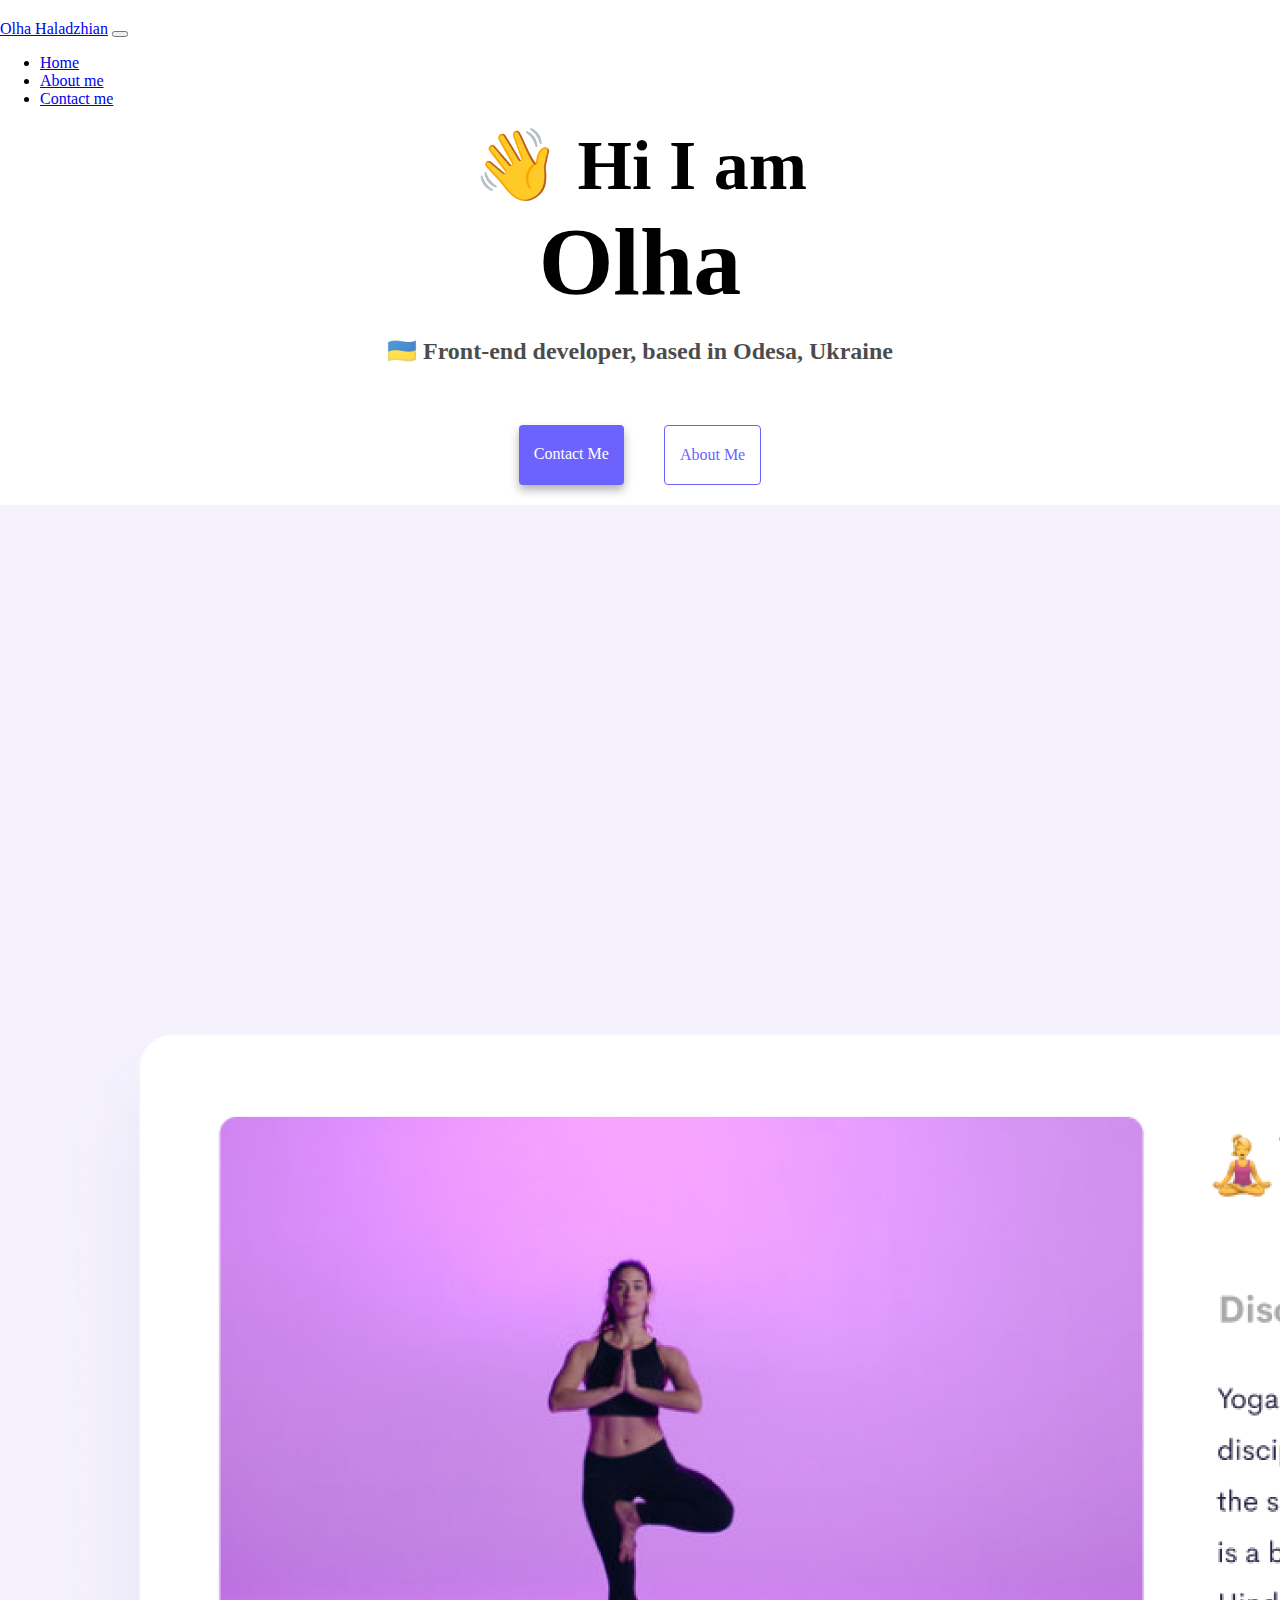
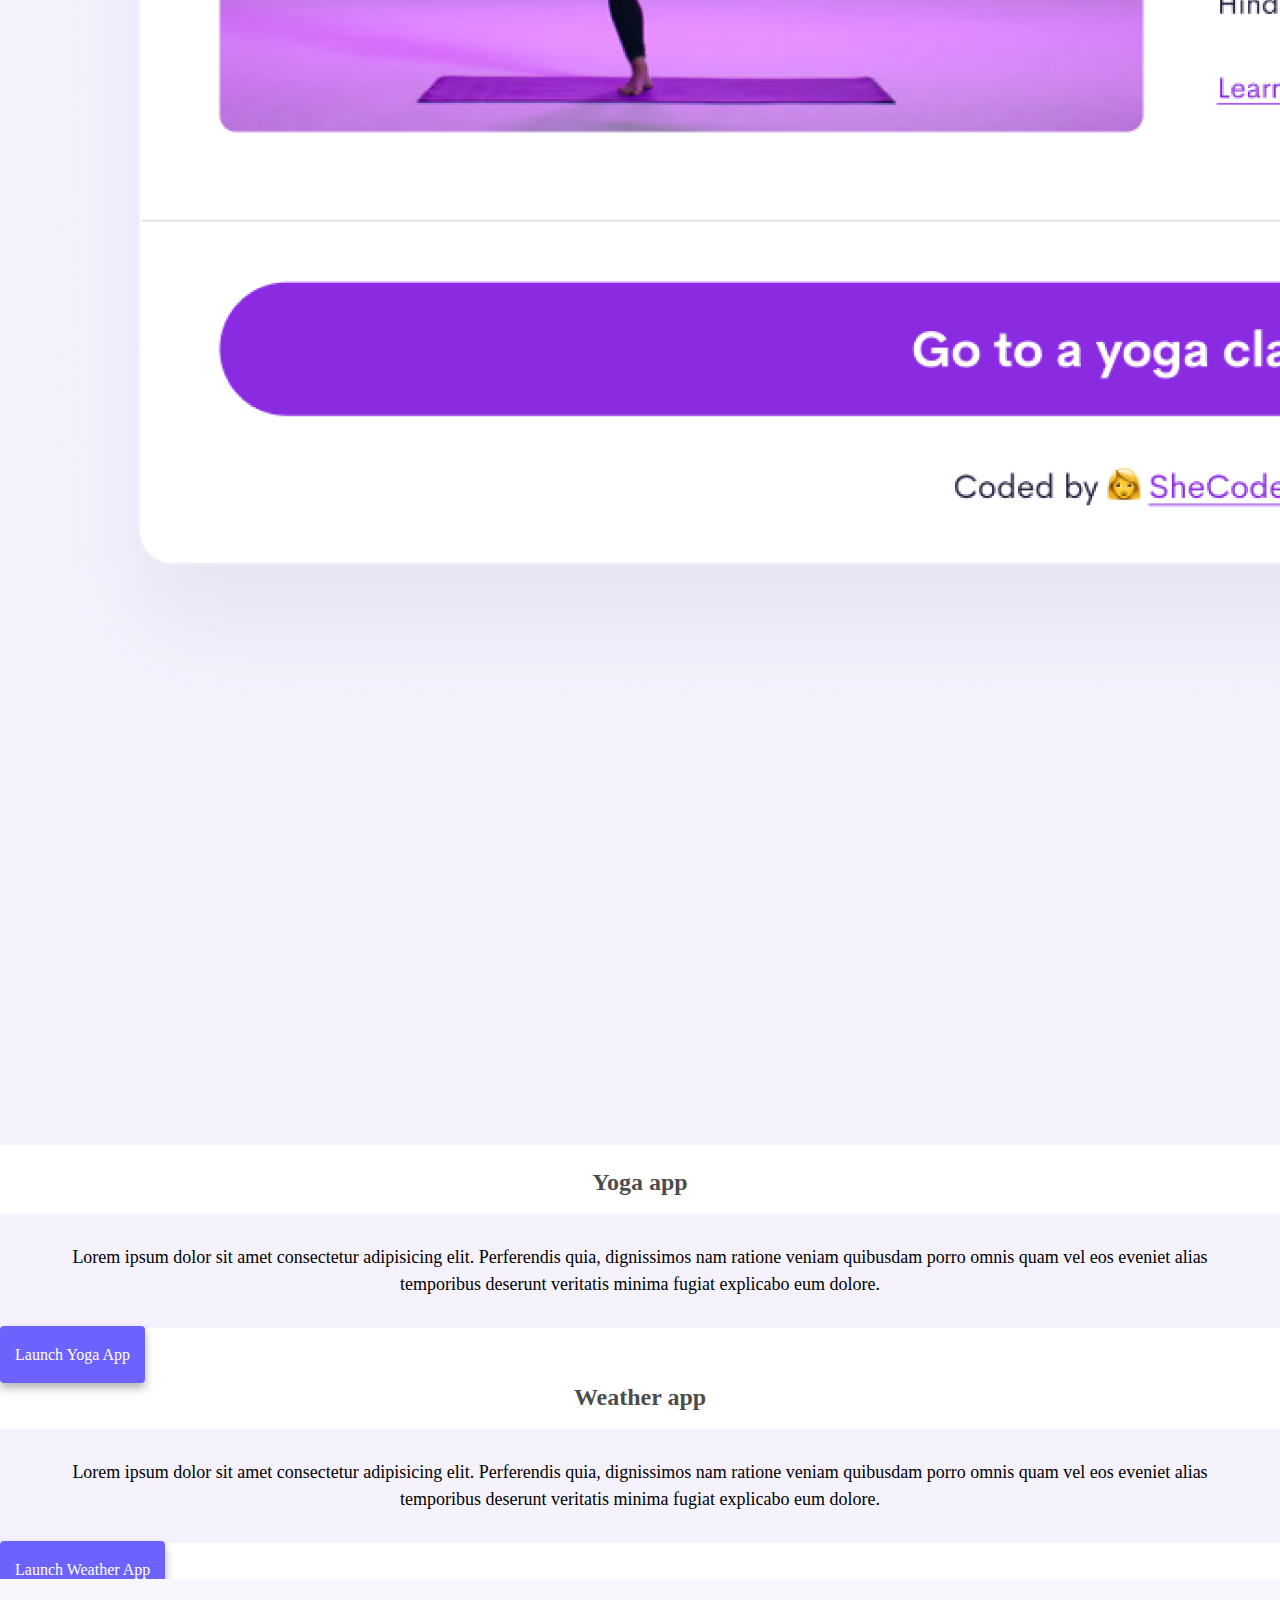
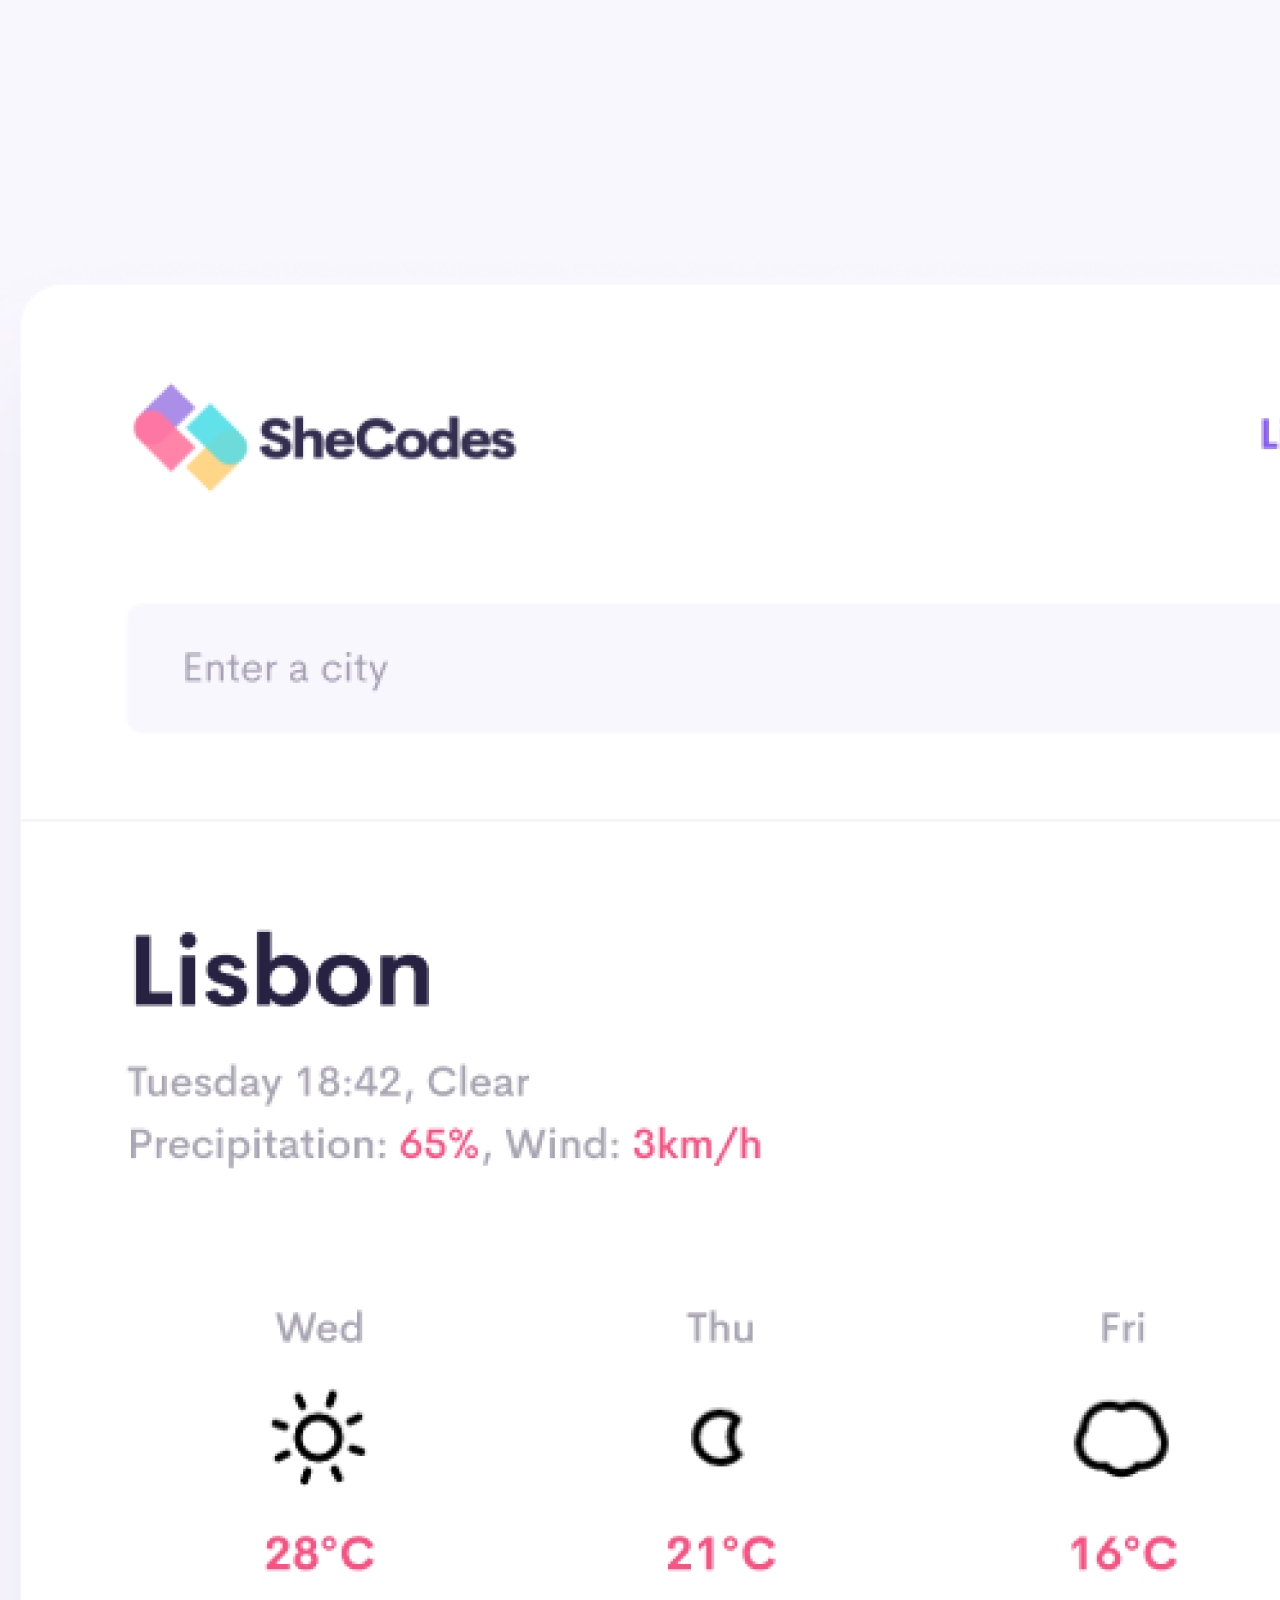
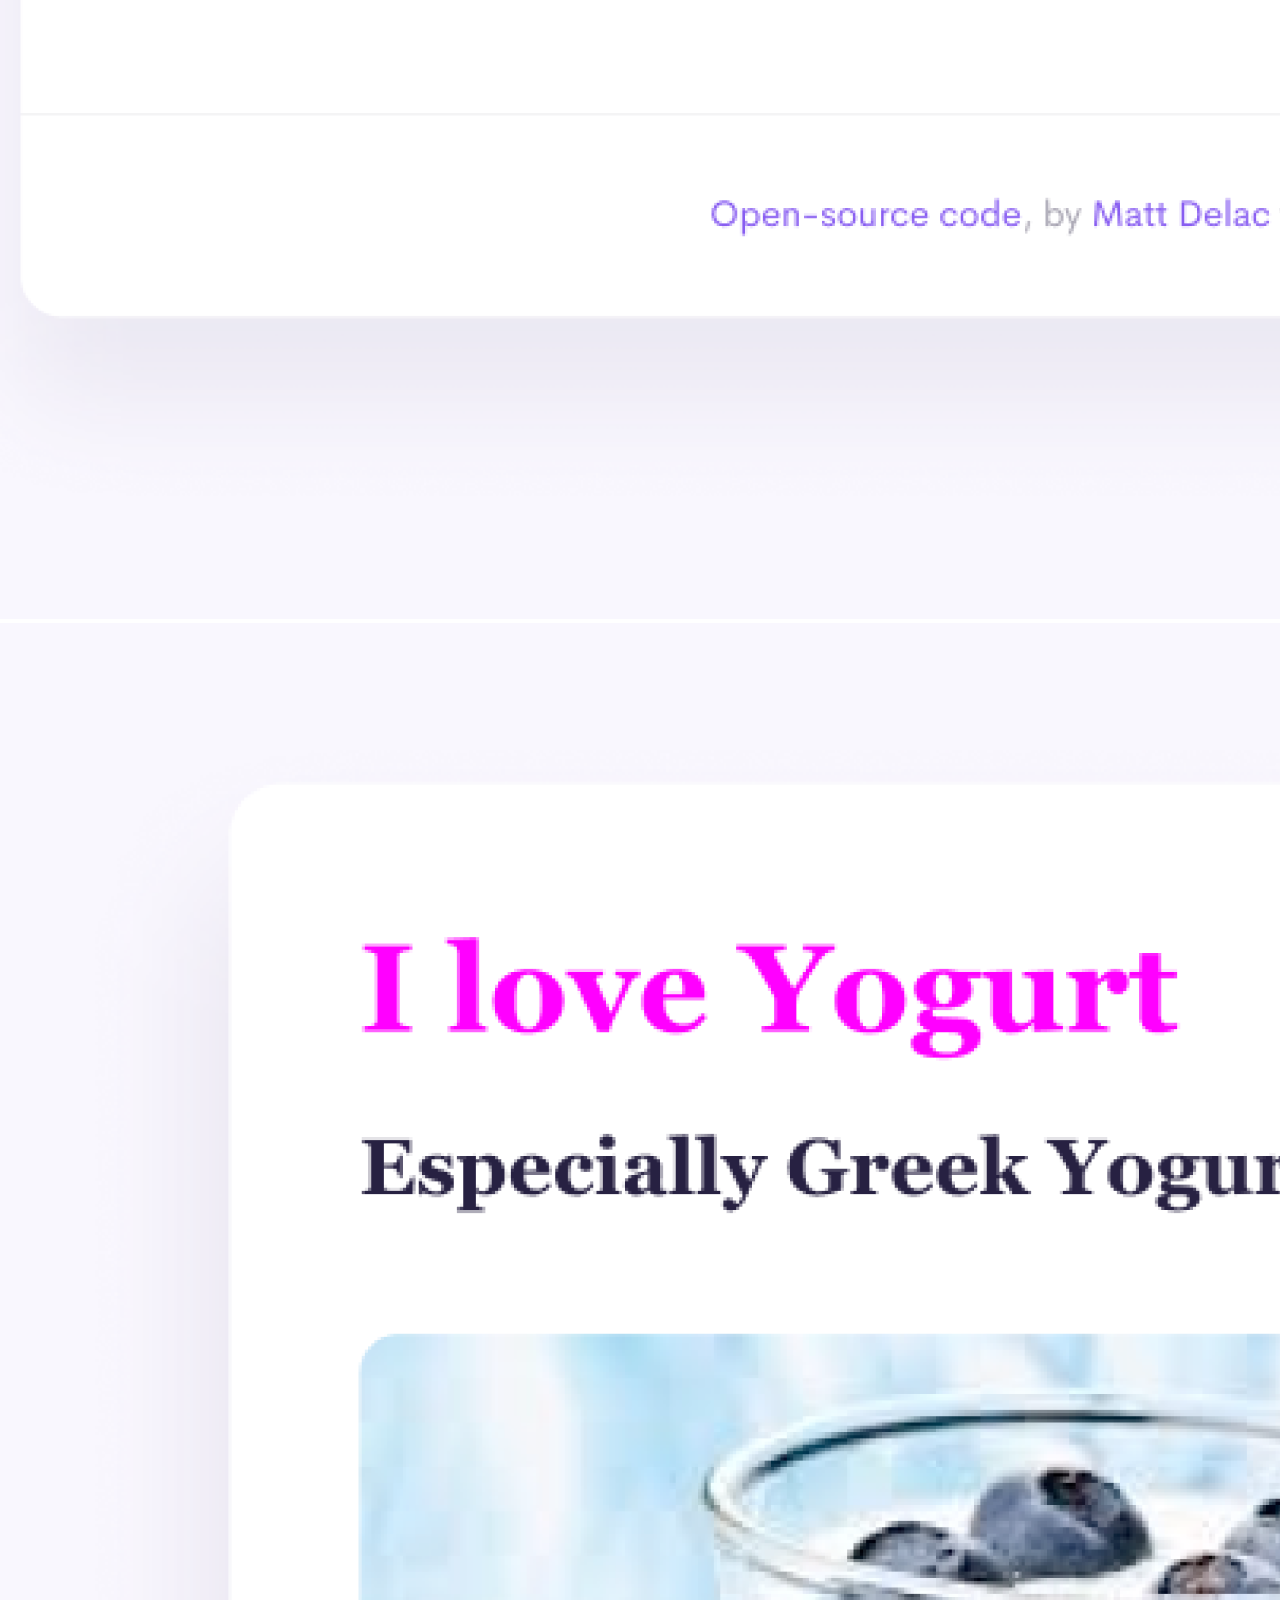
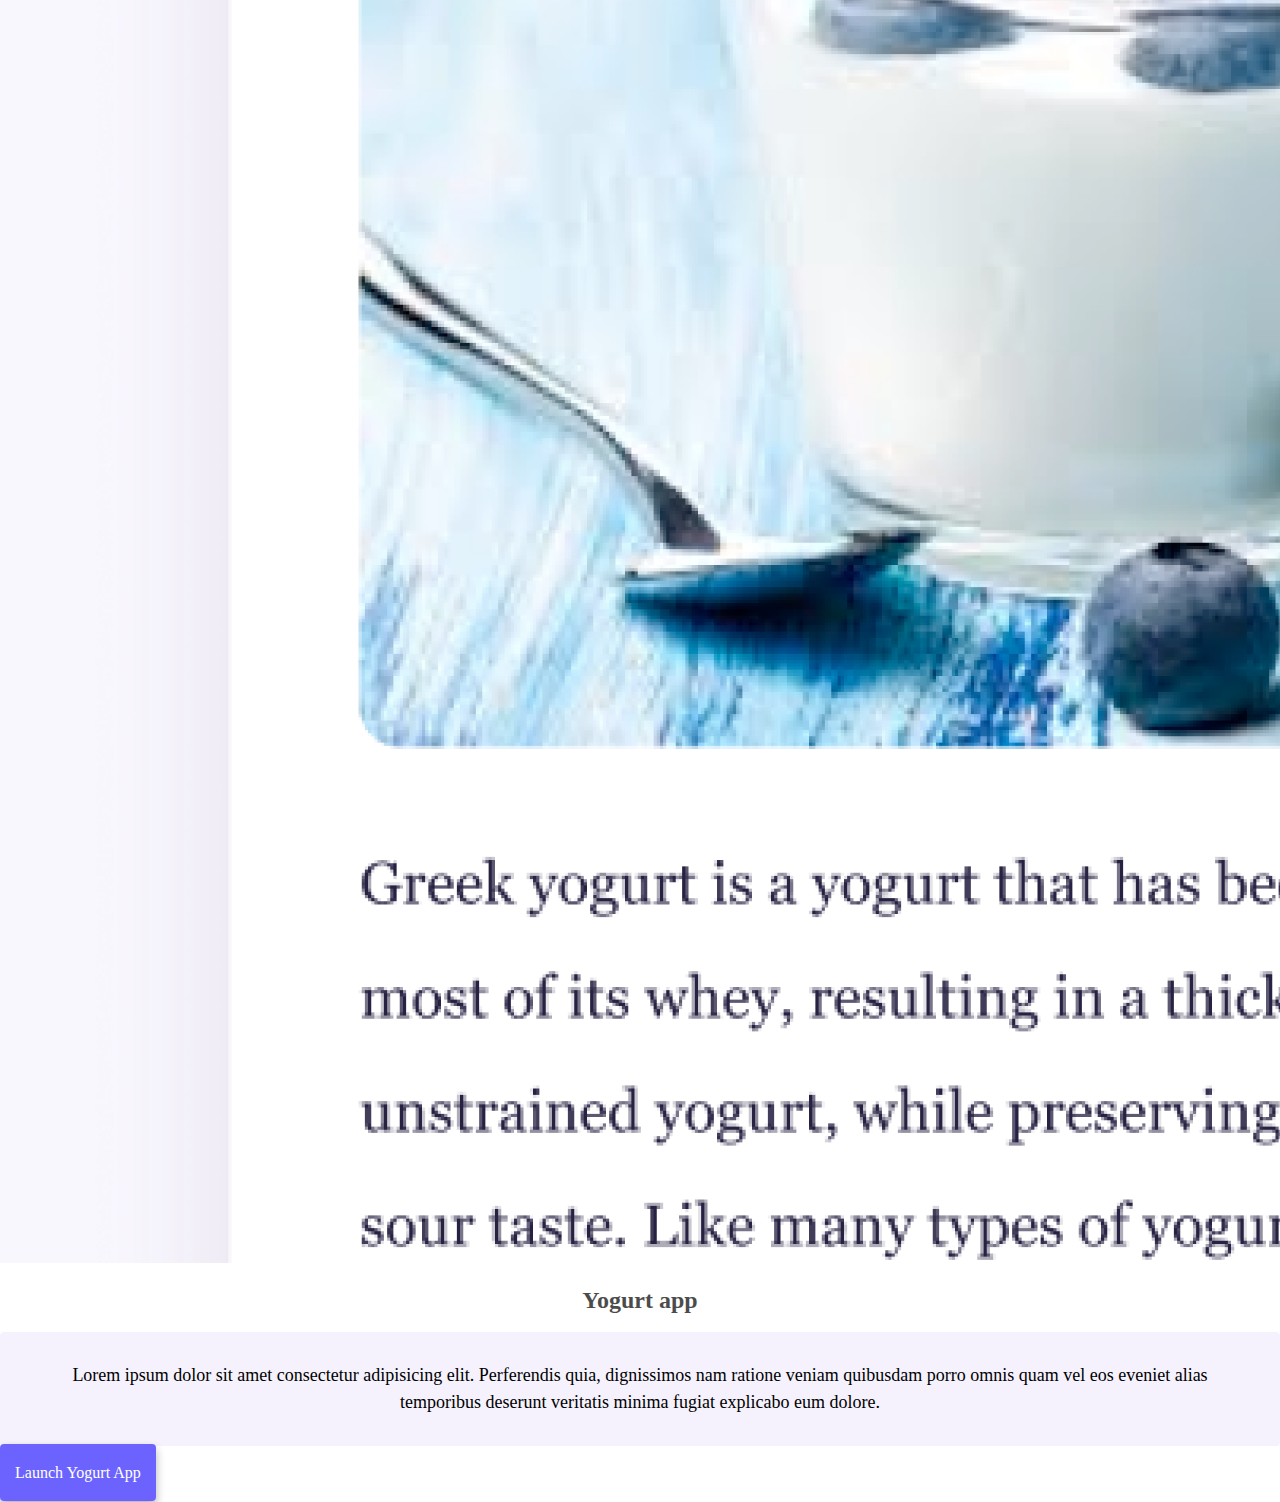
==== index.html @ 0d1d912e "Initial commit" ====
<!DOCTYPE html>
<html lang="en">
  <head>
    <meta charset="UTF-8" />
    <meta http-equiv="X-UA-Compatible" content="IE=edge" />
    <meta name="viewport" content="width=device-width, initial-scale=1.0" />
    <title>Page</title>
    <link
      href="https://cdn.jsdelivr.net/npm/bootstrap@5.2.0/dist/css/bootstrap.min.css"
      rel="stylesheet"
      integrity="sha384-gH2yIJqKdNHPEq0n4Mqa/HGKIhSkIHeL5AyhkYV8i59U5AR6csBvApHHNl/vI1Bx"
      crossorigin="anonymous"
    />
    <script
      src="https://cdn.jsdelivr.net/npm/bootstrap@5.2.0/dist/js/bootstrap.bundle.min.js"
      integrity="sha384-A3rJD856KowSb7dwlZdYEkO39Gagi7vIsF0jrRAoQmDKKtQBHUuLZ9AsSv4jD4Xa"
      crossorigin="anonymous"
    ></script>

    <link rel="stylesheet" href="style.css" />
  </head>
  <body>
      <nav class="navbar navbar-expand-lg bg-light">
          <div class="container-fluid">
            <a class="navbar-brand" href="#">Olha Haladzhian</a>
            <button class="navbar-toggler" type="button" data-bs-toggle="collapse" data-bs-target="#navbarNav" aria-controls="navbarNav" aria-expanded="false" aria-label="Toggle navigation">
              <span class="navbar-toggler-icon"></span>
            </button>
            <div class="collapse navbar-collapse" id="navbarNav">
              <ul class="navbar-nav">
                <li class="nav-item">
                  <a class="nav-link active" aria-current="page" href="index.html">Home</a>
                </li>
                <li class="nav-item">
                  <a class="nav-link" href="about.html">About me</a>
                </li>
                <li class="nav-item">
                  <a class="nav-link" href="about.html#contact">Contact me</a>
                </li>
               
              </ul>
            </div>
          </div>
        </nav>
    <h2>👋 Hi I am</h2>
    <h1>Olha</h1>
    <h3>
      🇺🇦 Front-end developer, based in Odesa, Ukraine
    </h3>
    <div class="navigation-links">
      <a href="about.html#contact" class="contact-link">Contact me</a>
      <a href="about.html" class="about-link">About me</a>
    </div>
    <div class="container">
      <div class="row mt-5">
        <div class="col-sm-6">
          <img src="images/yoga.png" class="img-fluid p-2 shadow rounded" alt="" />
        </div>
        <div class="col-sm-6">
          <h3 class="mb-3 ms-3 text-start fs-1 fw-bolder">
            Yoga app
          </h3>
          <p class="text-start bg-white">
            Lorem ipsum dolor sit amet consectetur adipisicing elit. Perferendis
            quia, dignissimos nam ratione veniam quibusdam porro omnis quam vel
            eos eveniet alias temporibus deserunt veritatis minima fugiat
            explicabo eum dolore.
          </p>
          <div class="mt-5">
            <a href="#" class="primary-link ms-3">Launch Yoga App</a>
          </div>
        </div>
      </div>
      <div class="row mt-5">
        <div class="col-sm-6">
          <h3 class="mb-3 ms-3 text-start fs-1 fw-bolder">Weather app</h3>
          <p class="text-start bg-white">
            Lorem ipsum dolor sit amet consectetur adipisicing elit. Perferendis
            quia, dignissimos nam ratione veniam quibusdam porro omnis quam vel
            eos eveniet alias temporibus deserunt veritatis minima fugiat
            explicabo eum dolore.
          </p>
          <div class="mt-5 mb-5">
            <a href="#" class="primary-link ms-3">Launch Weather App</a>
          </div>
        </div>
        <div class="col-sm-6">
          <img src="images/weather.png" class="img-fluid p-2 shadow rounded" alt="" />
        </div>
      </div>
    </div>
      <div class="row mt-5">
        <div class="col-sm-6">
          <img src="images/yogurt.png" class="img-fluid p-2 shadow rounded" alt="" />
        </div>
        <div class="col-sm-6">
          <h3 class="ms-3 text-start fs-1 fw-bolder">Yogurt app</h3>
          <p class="text-start bg-white">
            Lorem ipsum dolor sit amet consectetur adipisicing elit. Perferendis
            quia, dignissimos nam ratione veniam quibusdam porro omnis quam vel
            eos eveniet alias temporibus deserunt veritatis minima fugiat
            explicabo eum dolore.
          </p>
          <div class="mt-3">
            <a href="#" class="primary-link ms-3">Launch Yogurt App</a>
          </div>
        </div>
      </div>
    </div>
  </body>
</html>
---- style.css ----
:root {
  --primary-color: #6c63ff;
  --secondary-color: #f5f2fe;
  --box-shadow: 0 5px 10px rgba(0, 0, 0, 0.3);
}

body {
  margin: 20px auto;
  max-width: 100%;
}

h1,
h2,
h3 {
  text-align: center;
  margin: 0;
}

h1 {
  font-size: 96px;
}

h2 {
  font-size: 70px;
}

h3 {
  font-size: 24px;
  opacity: 0.7;
  margin-top: 20px;
}

p {
  background: var(--secondary-color);
  padding: 30px;
  border-radius: 4px;
  font-size: 18px;
  line-height: 1.5;
  text-align: center;
  
}

.navigation-links {
  display: flex;
  margin-top: 40px;
  justify-content: center;
}

.navigation-links a {
  margin: 20px;
  border-radius: 4px;
  padding: 20px 15px;
  text-decoration: none;
  text-transform: capitalize;
}

.contact-link {
  background: var(--primary-color);
  box-shadow: var(--box-shadow);
  color: white;
}

.about-link {
  color: var(--primary-color);
  border: 1px solid var(--primary-color);
}

.homepage-link {
  color: var(--primary-color);
  text-align: center;
  display: block;
}

.about-paragraphs {
  display: flex;
  margin: 30px 0;
}

.about-paragraphs p {
  margin: 10px;
}

.email-link {
  display: flex;
  justify-content: center;
  color: var(--primary-color);
  font-size: 28px;
  text-decoration: none;
}

.email-link:hover {
  text-decoration: underline;
}
.primary-link {
  border-radius: 4px;
  padding: 20px 15px;
  text-decoration: none;
  text-transform: capitalize;
  background: var(--primary-color);
  box-shadow: var(--box-shadow);
  color: white;
}
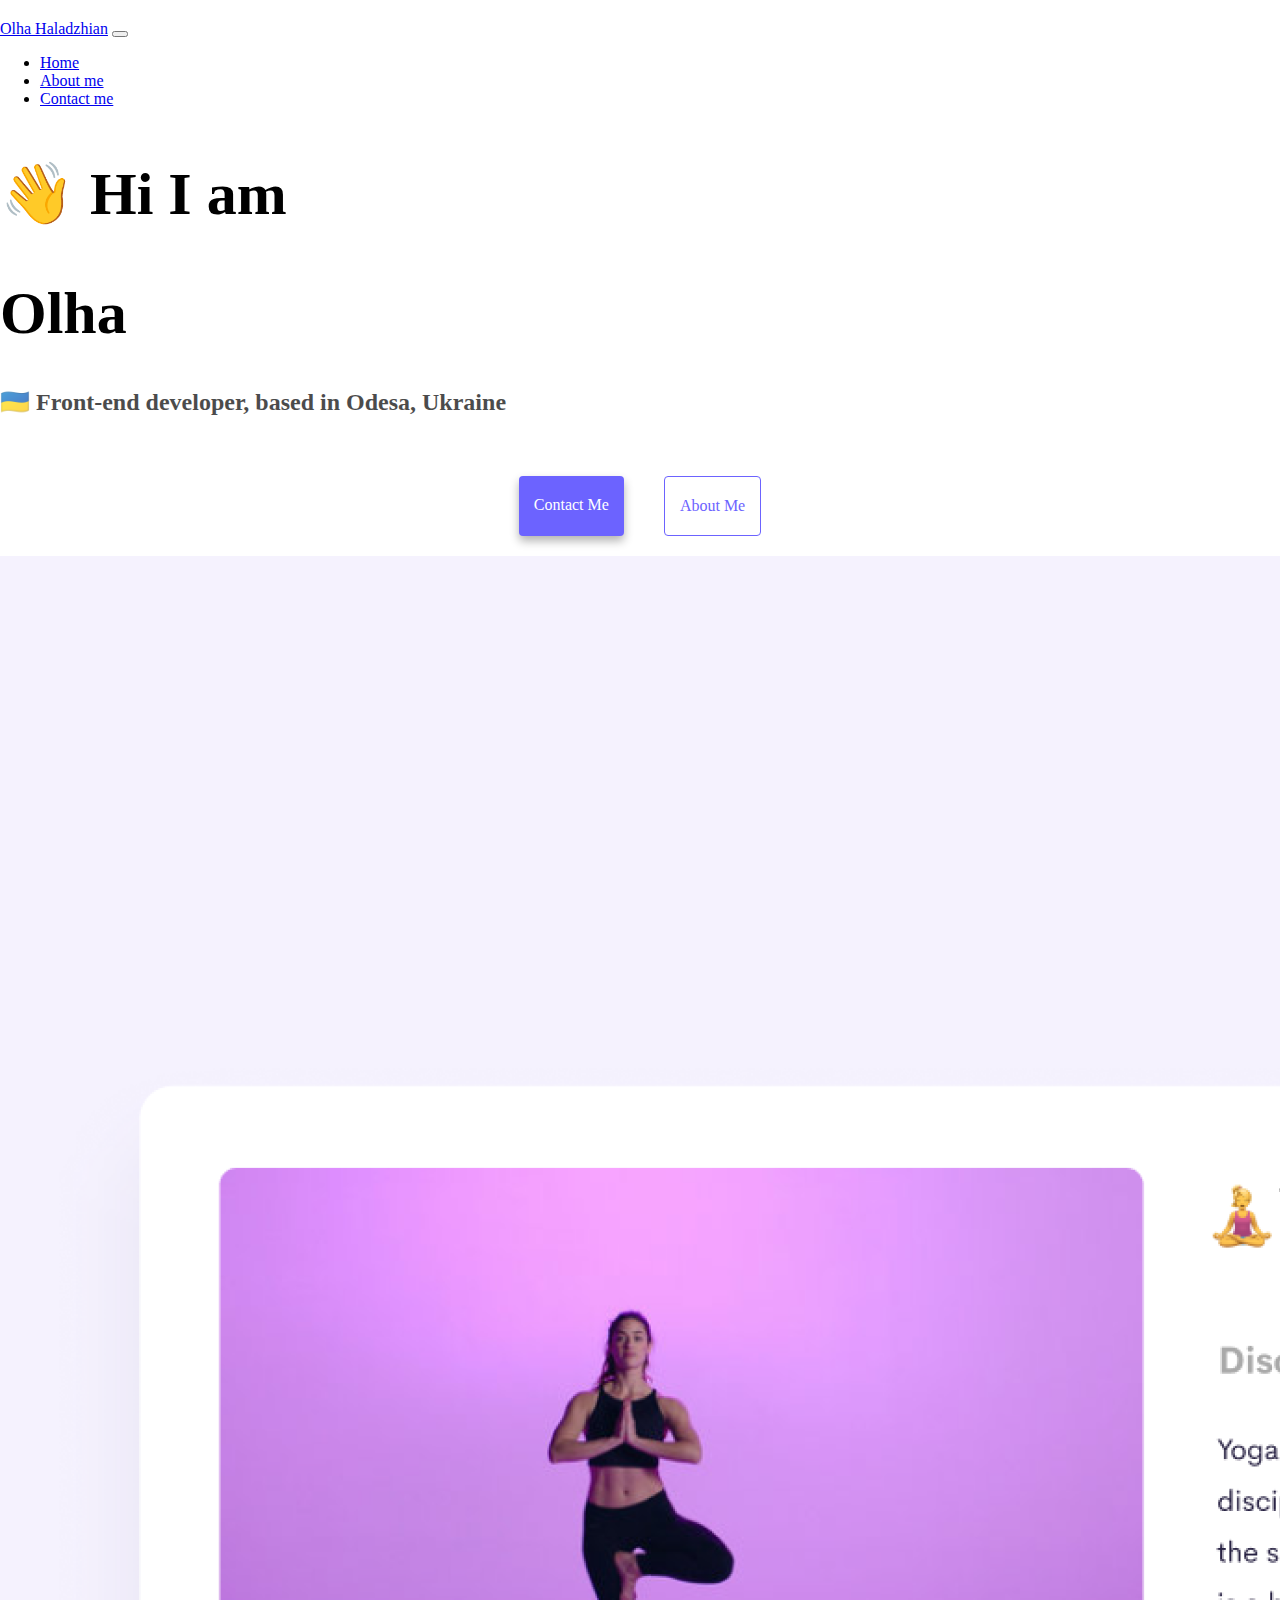
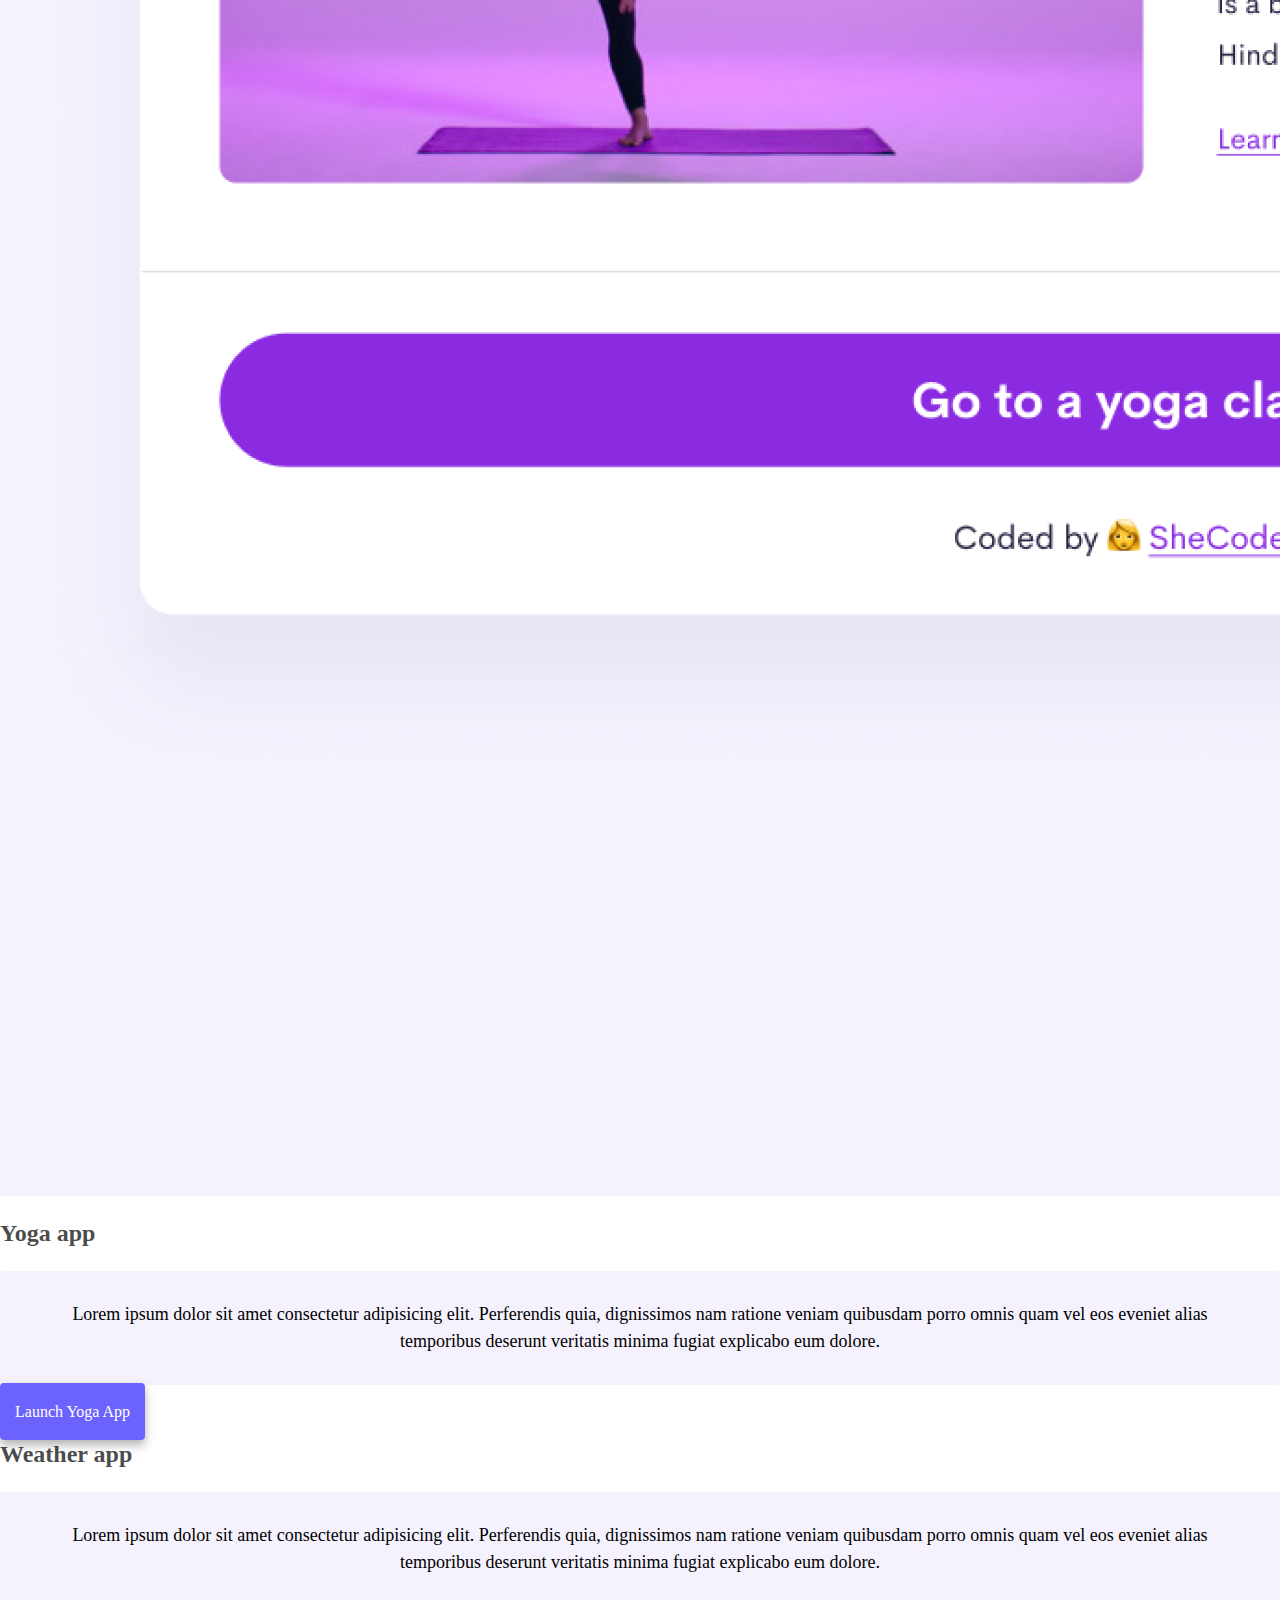
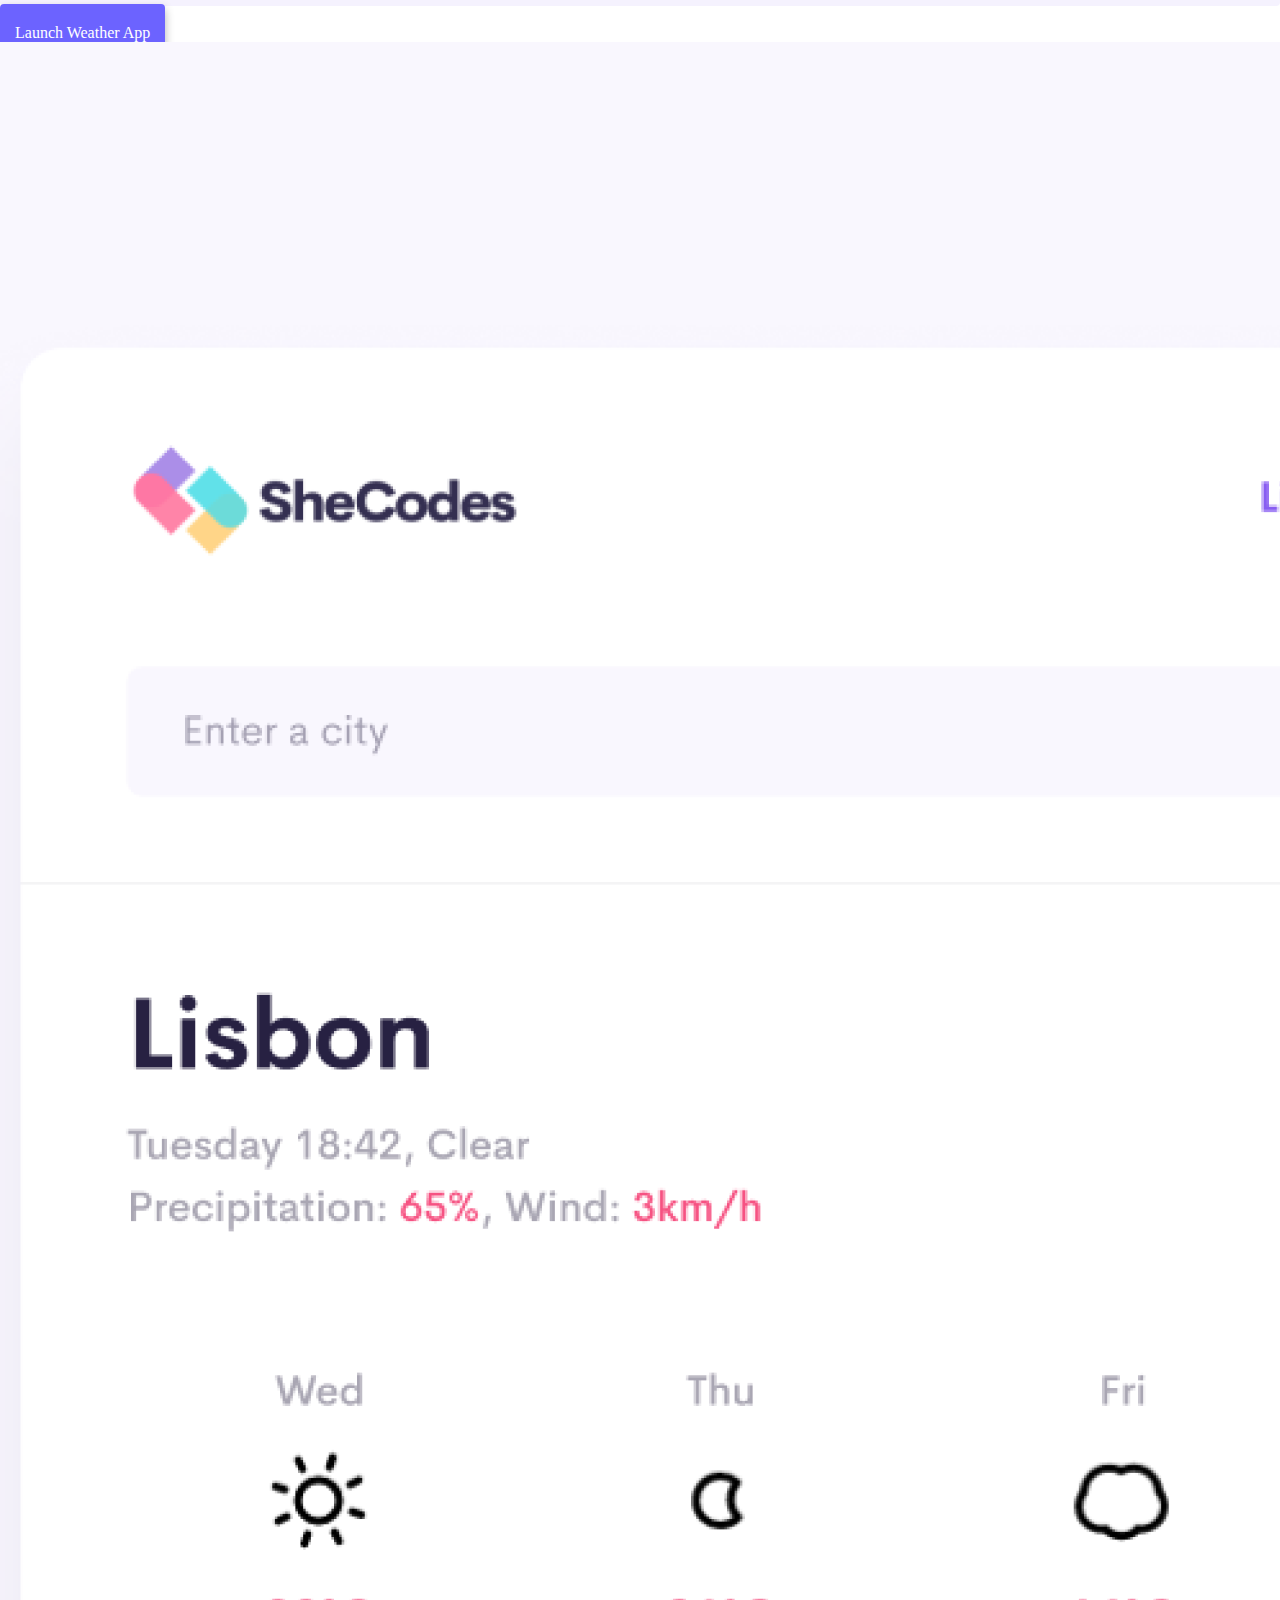
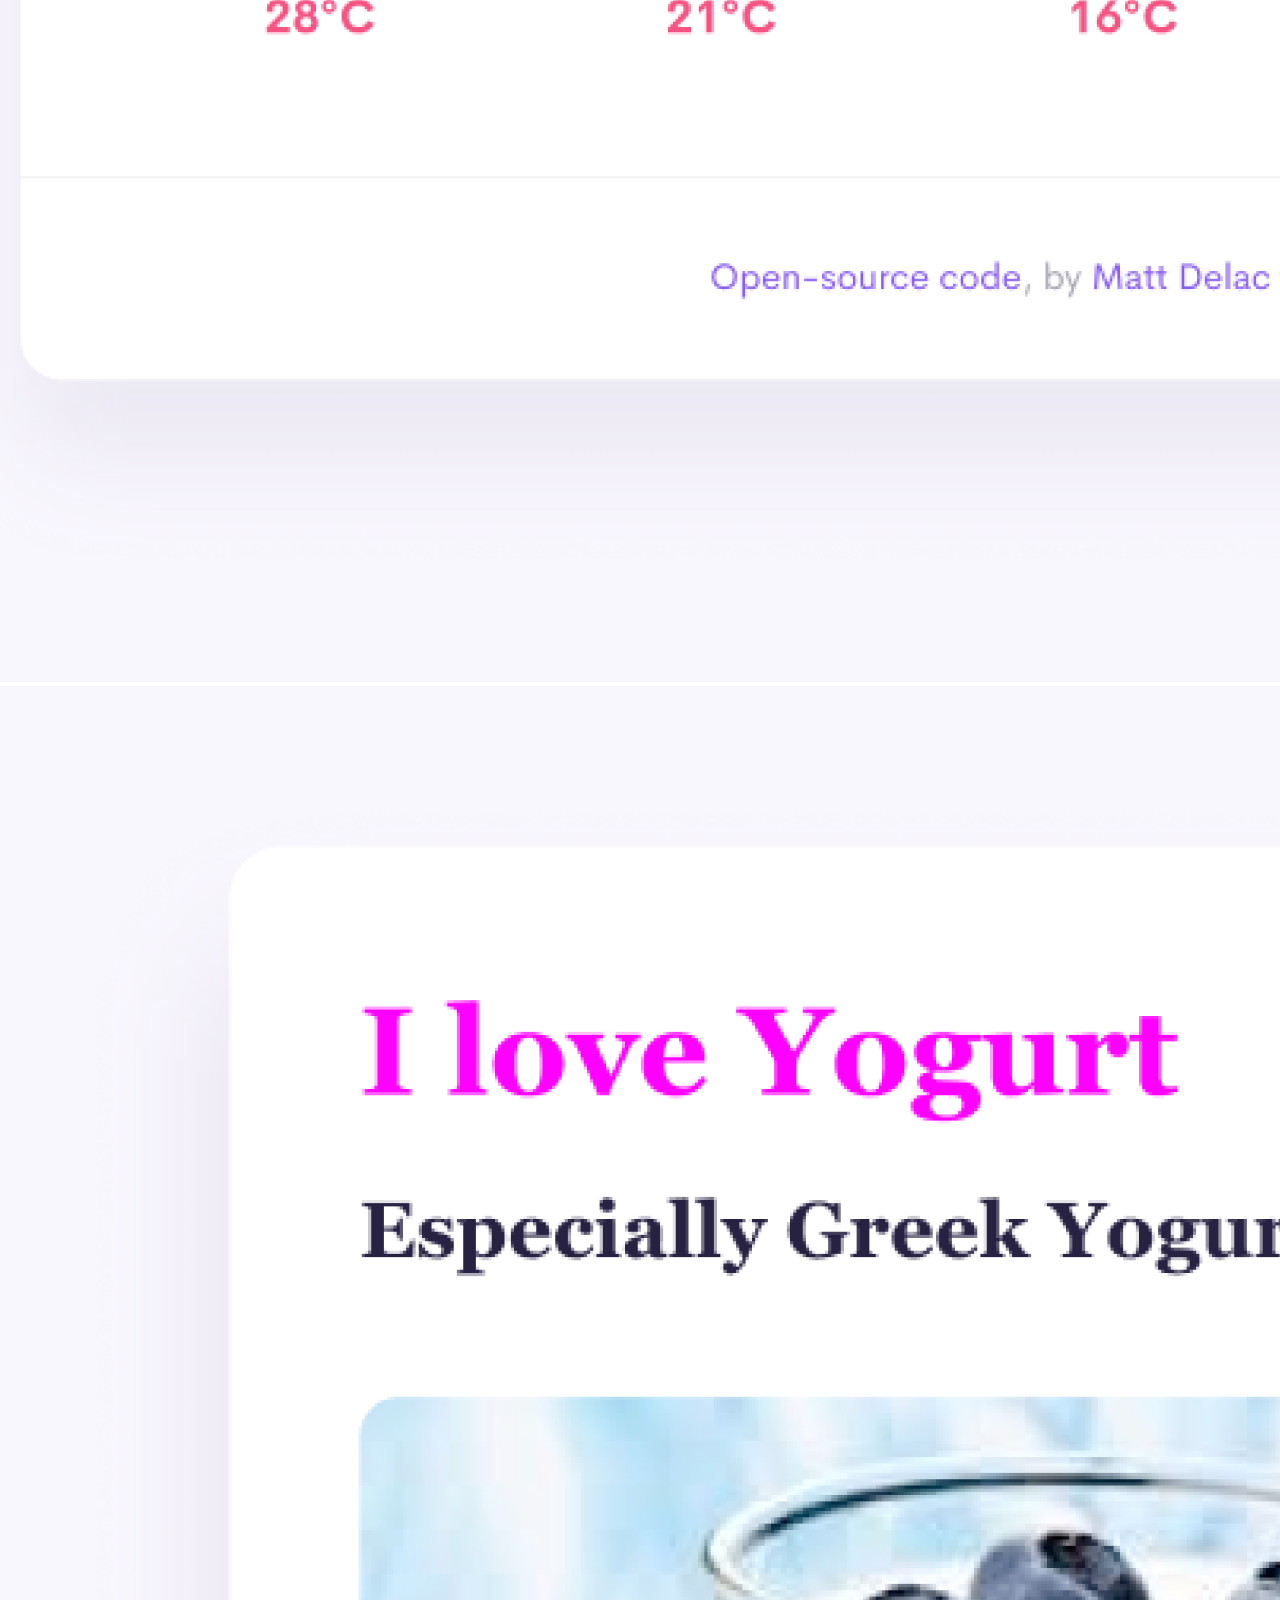
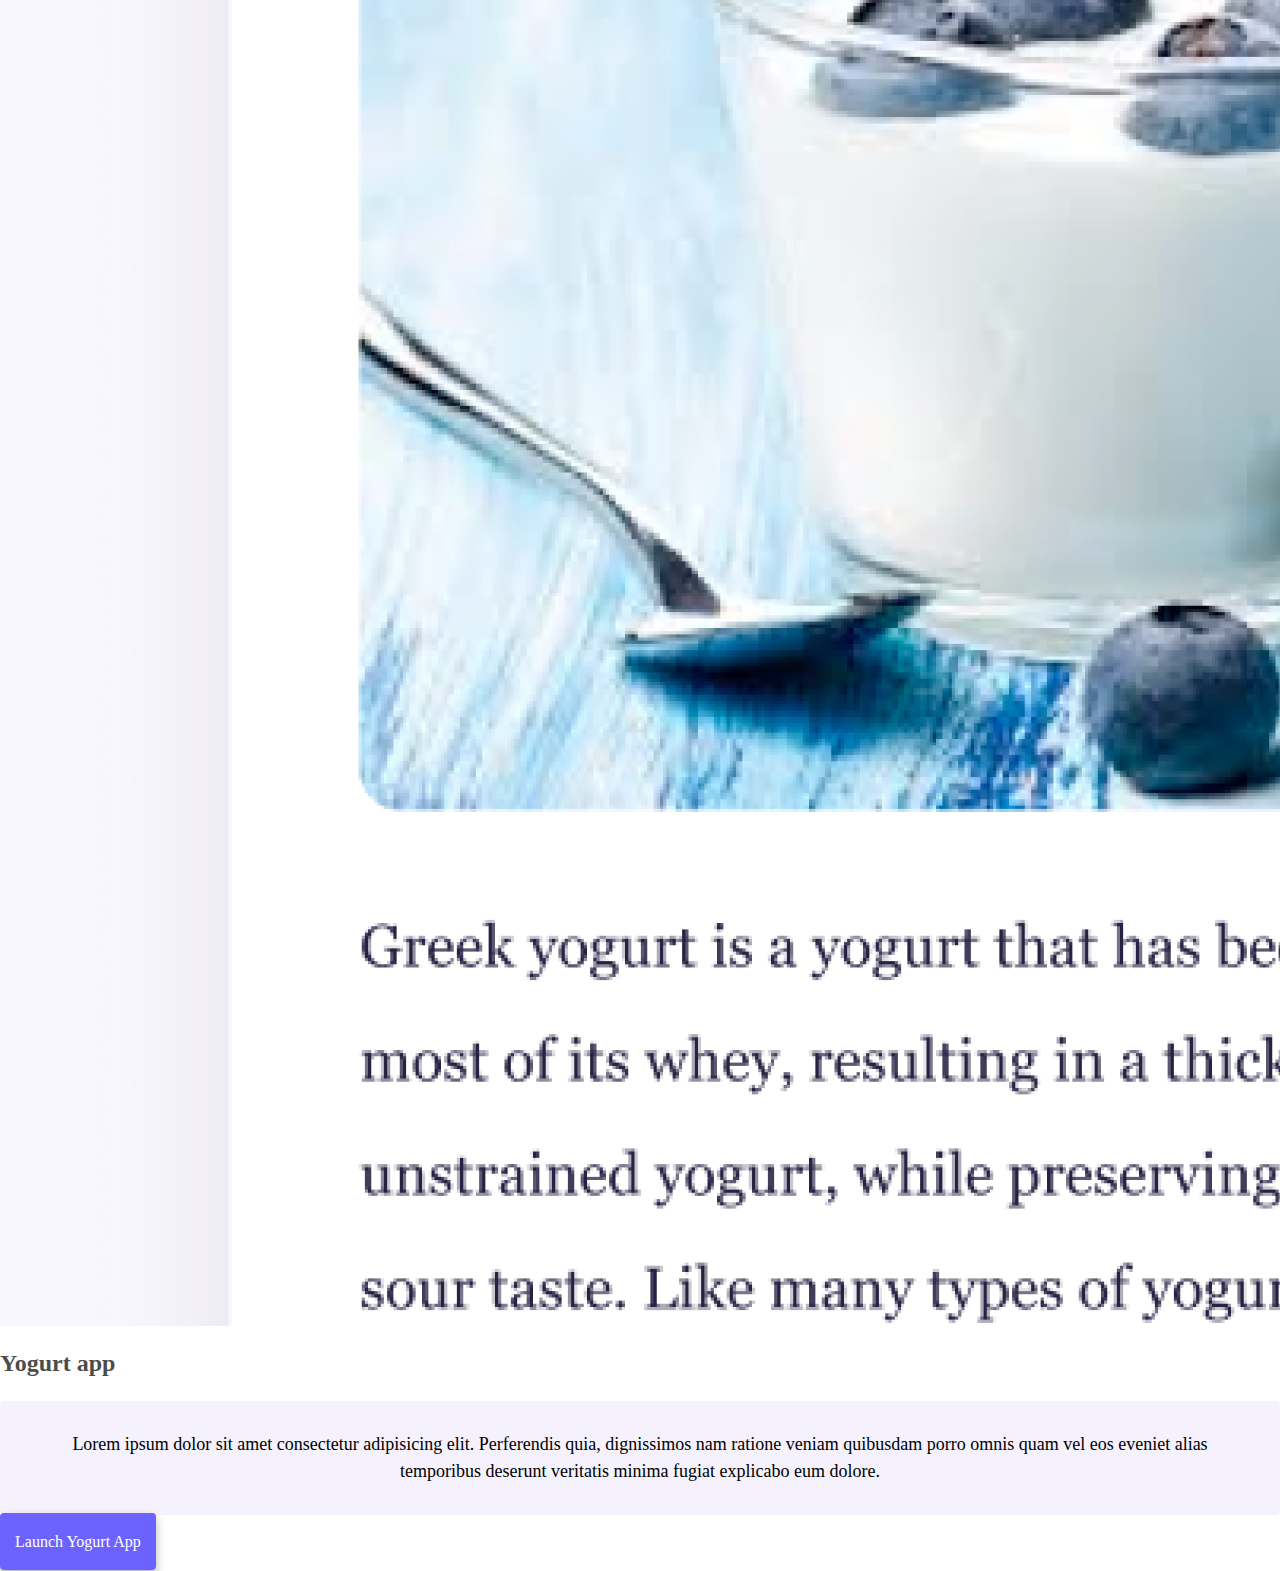
==== commit 78ebbde7: "Added Media Queries" ====
--- a/index.html
+++ b/index.html
@@ -3,8 +3,10 @@
   <head>
     <meta charset="UTF-8" />
     <meta http-equiv="X-UA-Compatible" content="IE=edge" />
+
     <meta name="viewport" content="width=device-width, initial-scale=1.0" />
-    <title>Page</title>
+    <meta name="description" content="Portfolio of Olha Haladzhian" />
+    <title>Olha Haladzhian</title>
     <link
       href="https://cdn.jsdelivr.net/npm/bootstrap@5.2.0/dist/css/bootstrap.min.css"
       rel="stylesheet"
@@ -20,46 +22,55 @@
     <link rel="stylesheet" href="style.css" />
   </head>
   <body>
-      <nav class="navbar navbar-expand-lg bg-light">
-          <div class="container-fluid">
-            <a class="navbar-brand" href="#">Olha Haladzhian</a>
-            <button class="navbar-toggler" type="button" data-bs-toggle="collapse" data-bs-target="#navbarNav" aria-controls="navbarNav" aria-expanded="false" aria-label="Toggle navigation">
-              <span class="navbar-toggler-icon"></span>
-            </button>
-            <div class="collapse navbar-collapse" id="navbarNav">
-              <ul class="navbar-nav">
-                <li class="nav-item">
-                  <a class="nav-link active" aria-current="page" href="index.html">Home</a>
-                </li>
-                <li class="nav-item">
-                  <a class="nav-link" href="about.html">About me</a>
-                </li>
-                <li class="nav-item">
-                  <a class="nav-link" href="about.html#contact">Contact me</a>
-                </li>
-               
-              </ul>
-            </div>
-          </div>
-        </nav>
-    <h2>👋 Hi I am</h2>
-    <h1>Olha</h1>
-    <h3>
-      🇺🇦 Front-end developer, based in Odesa, Ukraine
-    </h3>
+    <nav class="navbar navbar-expand-lg bg-light">
+      <div class="container-fluid">
+        <a class="navbar-brand" href="#">Olha Haladzhian</a>
+        <button
+          class="navbar-toggler"
+          type="button"
+          data-bs-toggle="collapse"
+          data-bs-target="#navbarNav"
+          aria-controls="navbarNav"
+          aria-expanded="false"
+          aria-label="Toggle navigation"
+        >
+          <span class="navbar-toggler-icon"></span>
+        </button>
+        <div class="collapse navbar-collapse" id="navbarNav">
+          <ul class="navbar-nav">
+            <li class="nav-item">
+              <a class="nav-link active" aria-current="page" href="index.html"
+                >Home</a
+              >
+            </li>
+            <li class="nav-item">
+              <a class="nav-link" href="about.html">About me</a>
+            </li>
+            <li class="nav-item">
+              <a class="nav-link" href="about.html#contact">Contact me</a>
+            </li>
+          </ul>
+        </div>
+      </div>
+    </nav>
+    <h2 class="text-center">👋 Hi I am</h2>
+    <h1 class="text-center">Olha</h1>
+    <h3 class="text-center">🇺🇦 Front-end developer, based in Odesa, Ukraine</h3>
     <div class="navigation-links">
       <a href="about.html#contact" class="contact-link">Contact me</a>
       <a href="about.html" class="about-link">About me</a>
     </div>
     <div class="container">
       <div class="row mt-5">
-        <div class="col-sm-6">
-          <img src="images/yoga.png" class="img-fluid p-2 shadow rounded" alt="" />
+        <div class="col-md-6">
+          <img
+            src="images/yoga.png"
+            class="img-fluid p-2 shadow rounded d-none d-sm-block"
+            alt=""
+          />
         </div>
-        <div class="col-sm-6">
-          <h3 class="mb-3 ms-3 text-start fs-1 fw-bolder">
-            Yoga app
-          </h3>
+        <div class="col-md-6">
+          <h3 class="mb-3 ms-3 text-start fs-1 fw-bolder">Yoga app</h3>
           <p class="text-start bg-white">
             Lorem ipsum dolor sit amet consectetur adipisicing elit. Perferendis
             quia, dignissimos nam ratione veniam quibusdam porro omnis quam vel
@@ -72,7 +83,7 @@
         </div>
       </div>
       <div class="row mt-5">
-        <div class="col-sm-6">
+        <div class="col-md-6">
           <h3 class="mb-3 ms-3 text-start fs-1 fw-bolder">Weather app</h3>
           <p class="text-start bg-white">
             Lorem ipsum dolor sit amet consectetur adipisicing elit. Perferendis
@@ -84,16 +95,23 @@
             <a href="#" class="primary-link ms-3">Launch Weather App</a>
           </div>
         </div>
-        <div class="col-sm-6">
-          <img src="images/weather.png" class="img-fluid p-2 shadow rounded" alt="" />
+        <div class="col-md-6">
+          <img
+            src="images/weather.png"
+            class="img-fluid p-2 shadow rounded d-none d-sm-block"
+            alt=""
+          />
         </div>
       </div>
-    </div>
       <div class="row mt-5">
-        <div class="col-sm-6">
-          <img src="images/yogurt.png" class="img-fluid p-2 shadow rounded" alt="" />
+        <div class="col-md-6">
+          <img
+            src="images/yogurt.png"
+            class="img-fluid p-2 shadow rounded d-none d-sm-block"
+            alt=""
+          />
         </div>
-        <div class="col-sm-6">
+        <div class="col-md-6">
           <h3 class="ms-3 text-start fs-1 fw-bolder">Yogurt app</h3>
           <p class="text-start bg-white">
             Lorem ipsum dolor sit amet consectetur adipisicing elit. Perferendis
--- a/style.css
+++ b/style.css
@@ -9,19 +9,12 @@
   max-width: 100%;
 }
 
-h1,
-h2,
-h3 {
-  text-align: center;
-  margin: 0;
-}
-
 h1 {
-  font-size: 96px;
+  font-size: 60px;
 }
 
 h2 {
-  font-size: 70px;
+  font-size: 60px;
 }
 
 h3 {
@@ -37,9 +30,14 @@
   font-size: 18px;
   line-height: 1.5;
   text-align: center;
-  
 }
-
+@media (max-width: 900px) {
+  h1,
+  h2,
+  h3 {
+    font-size: 18px;
+  }
+}
 .navigation-links {
   display: flex;
   margin-top: 40px;
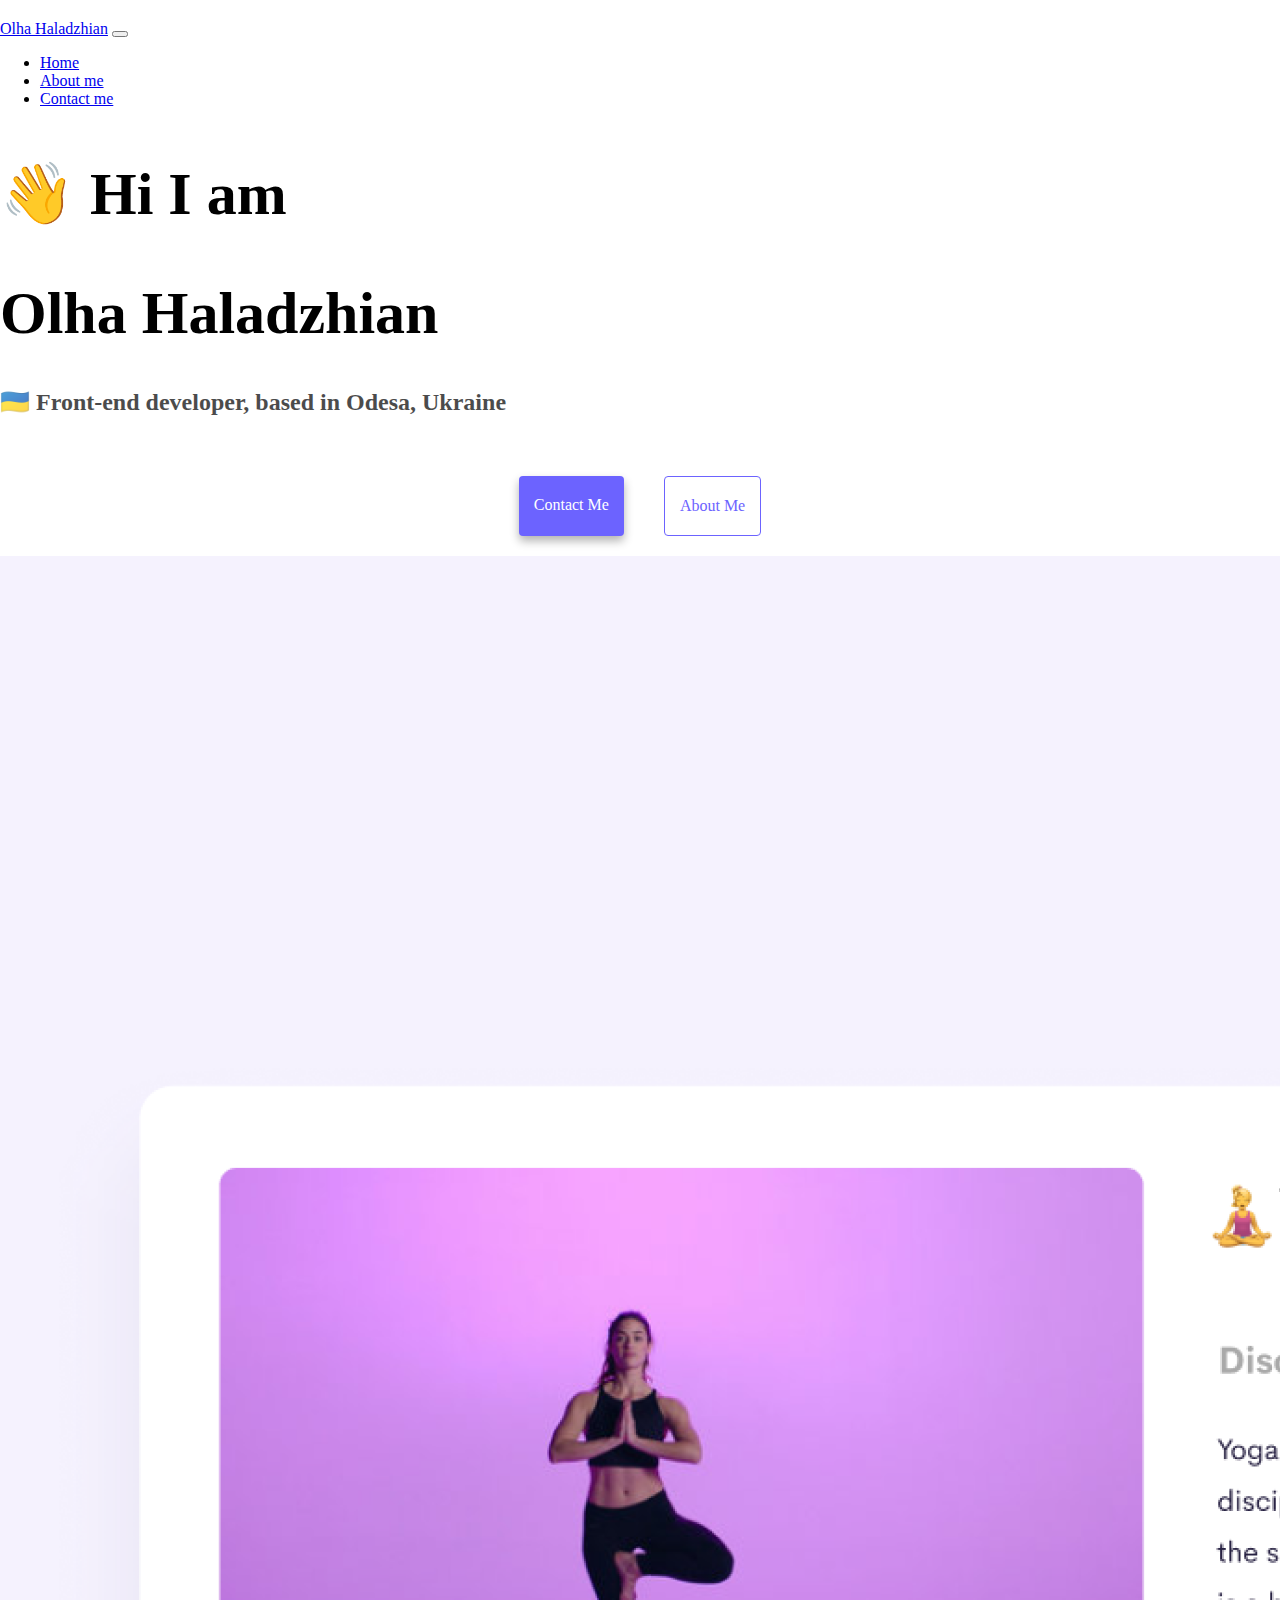
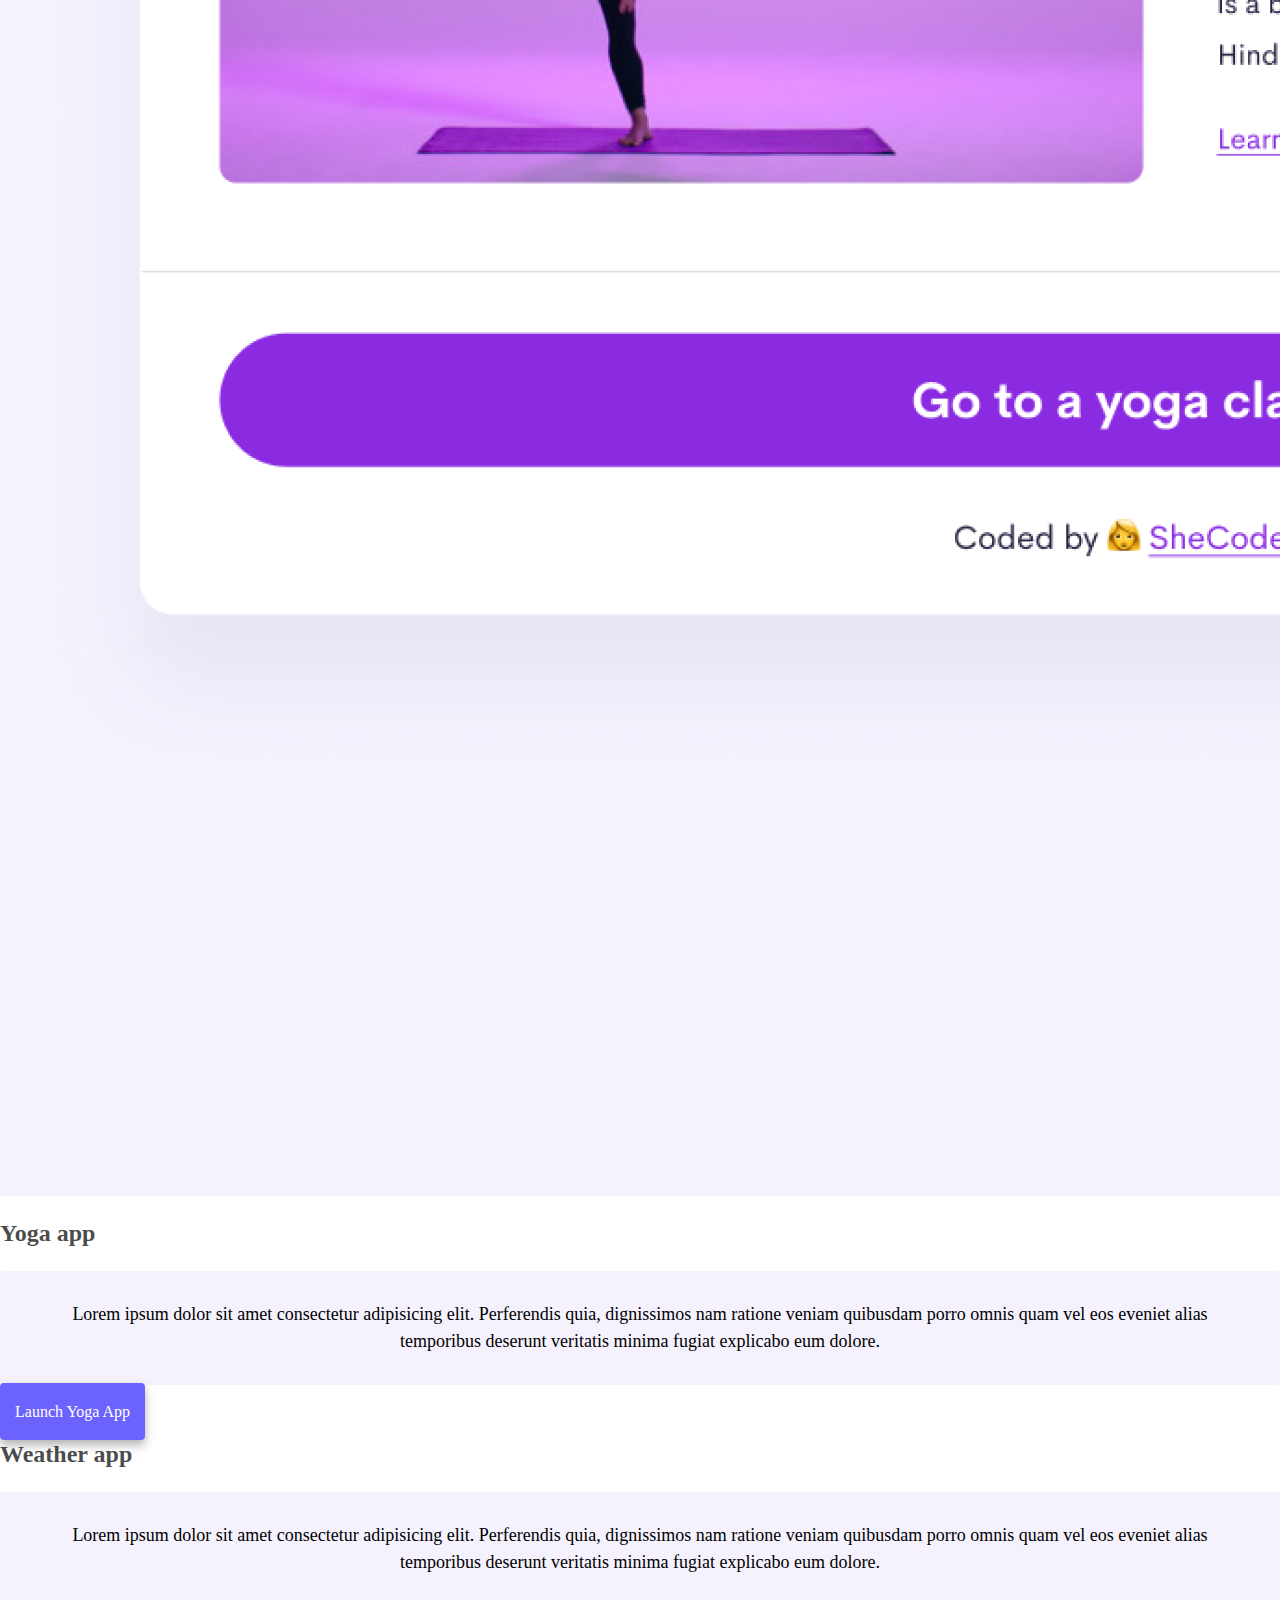
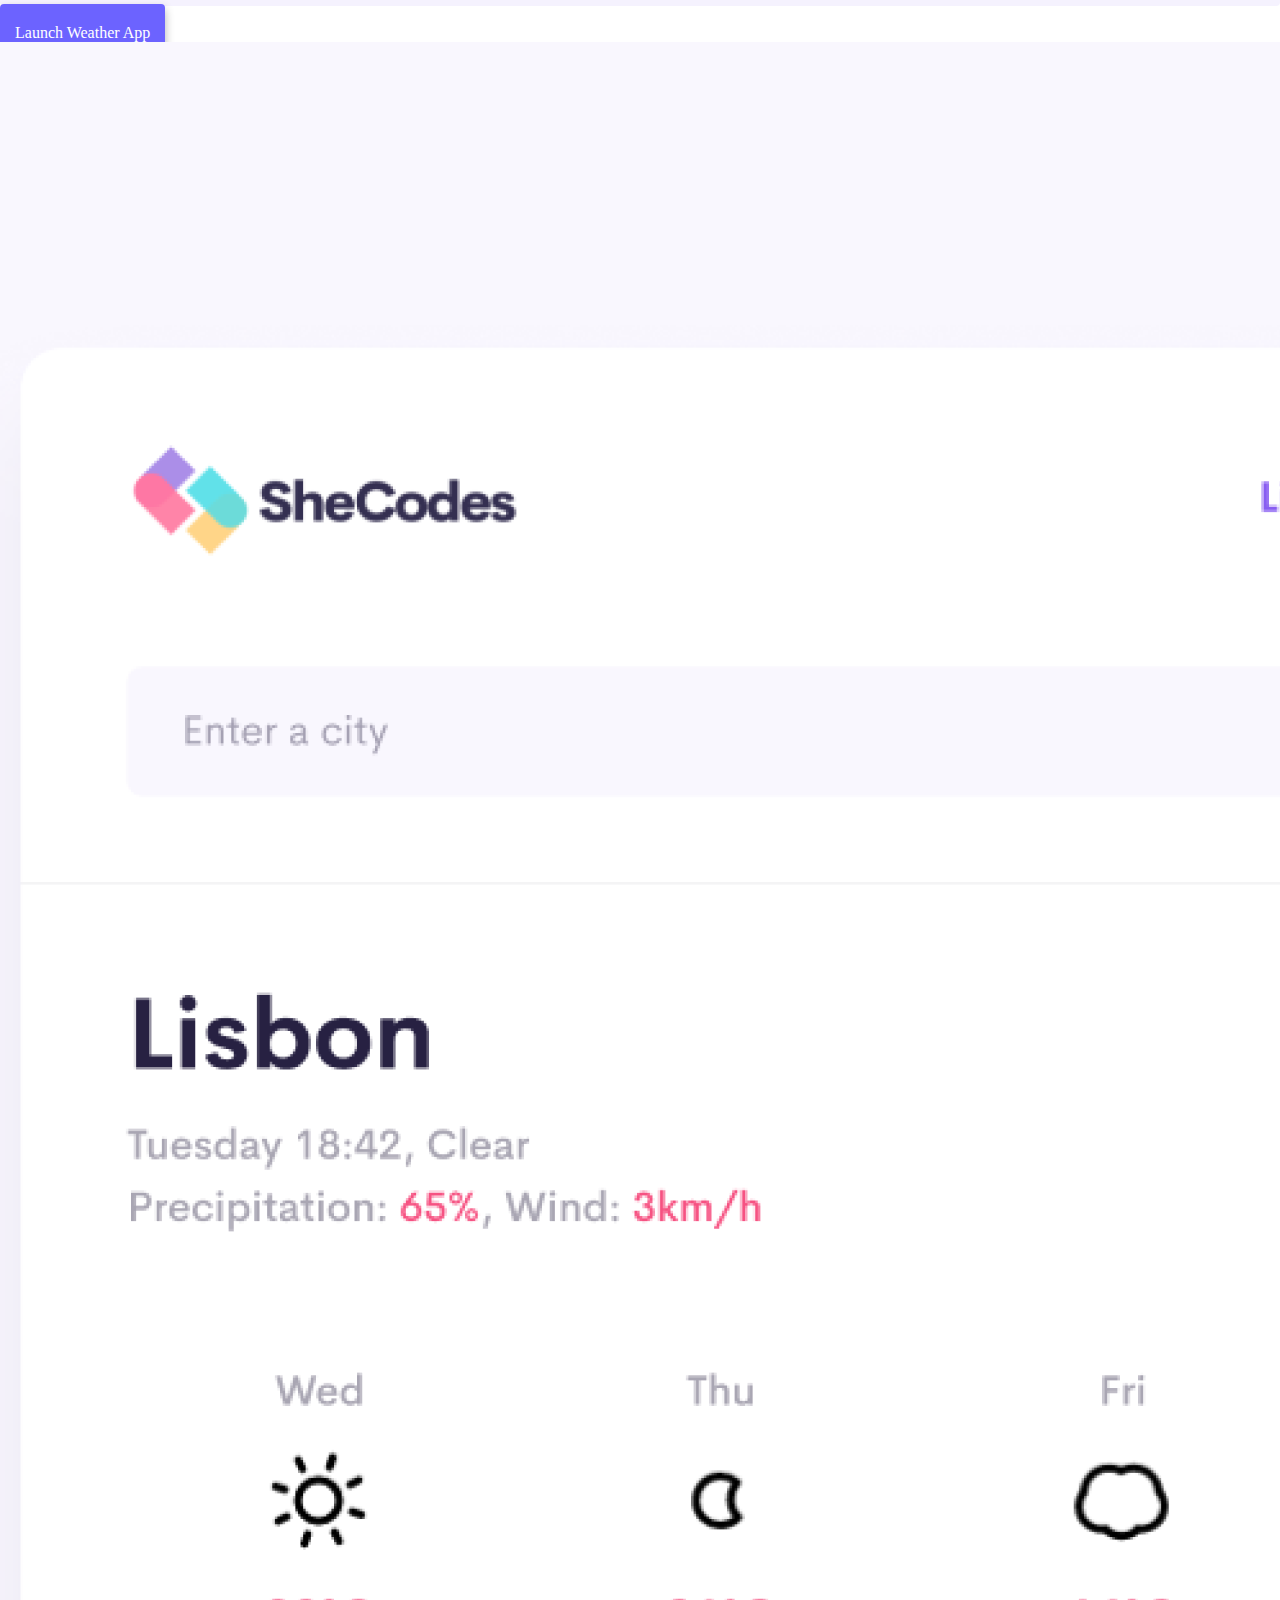
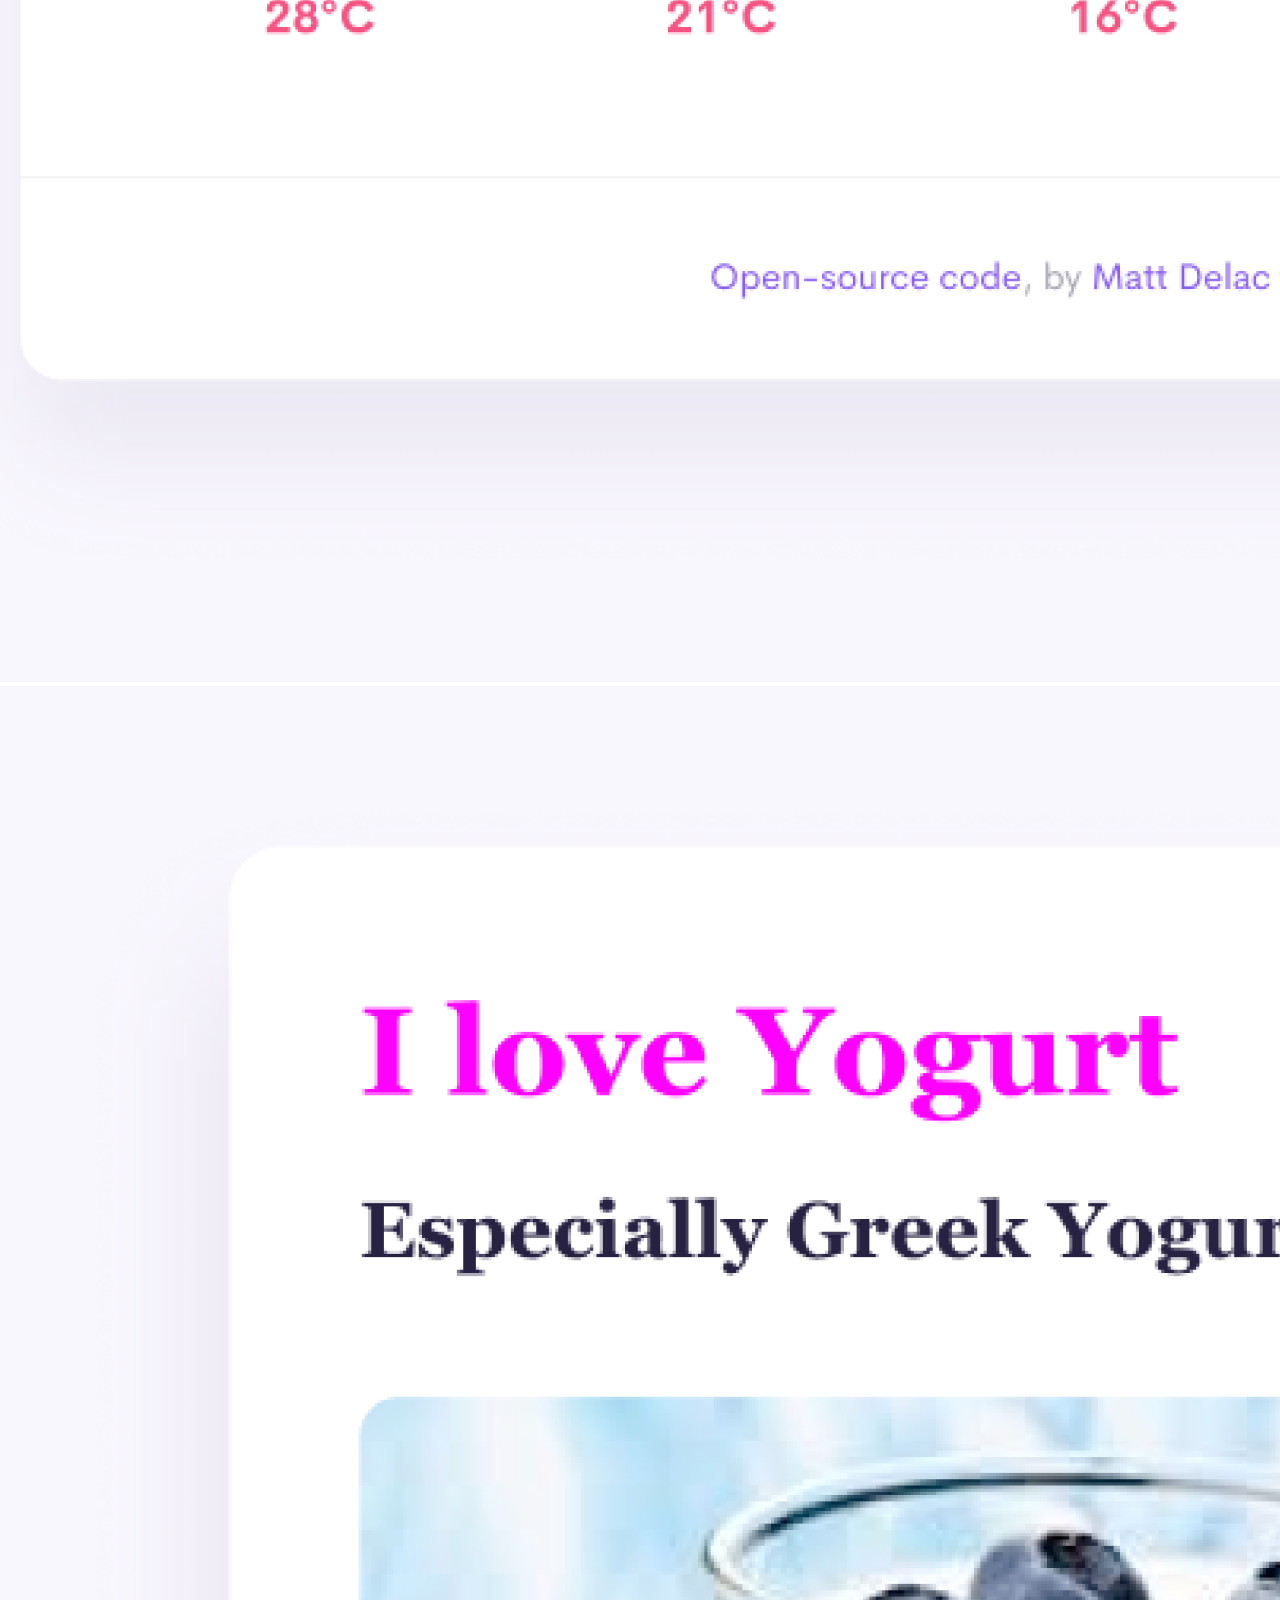
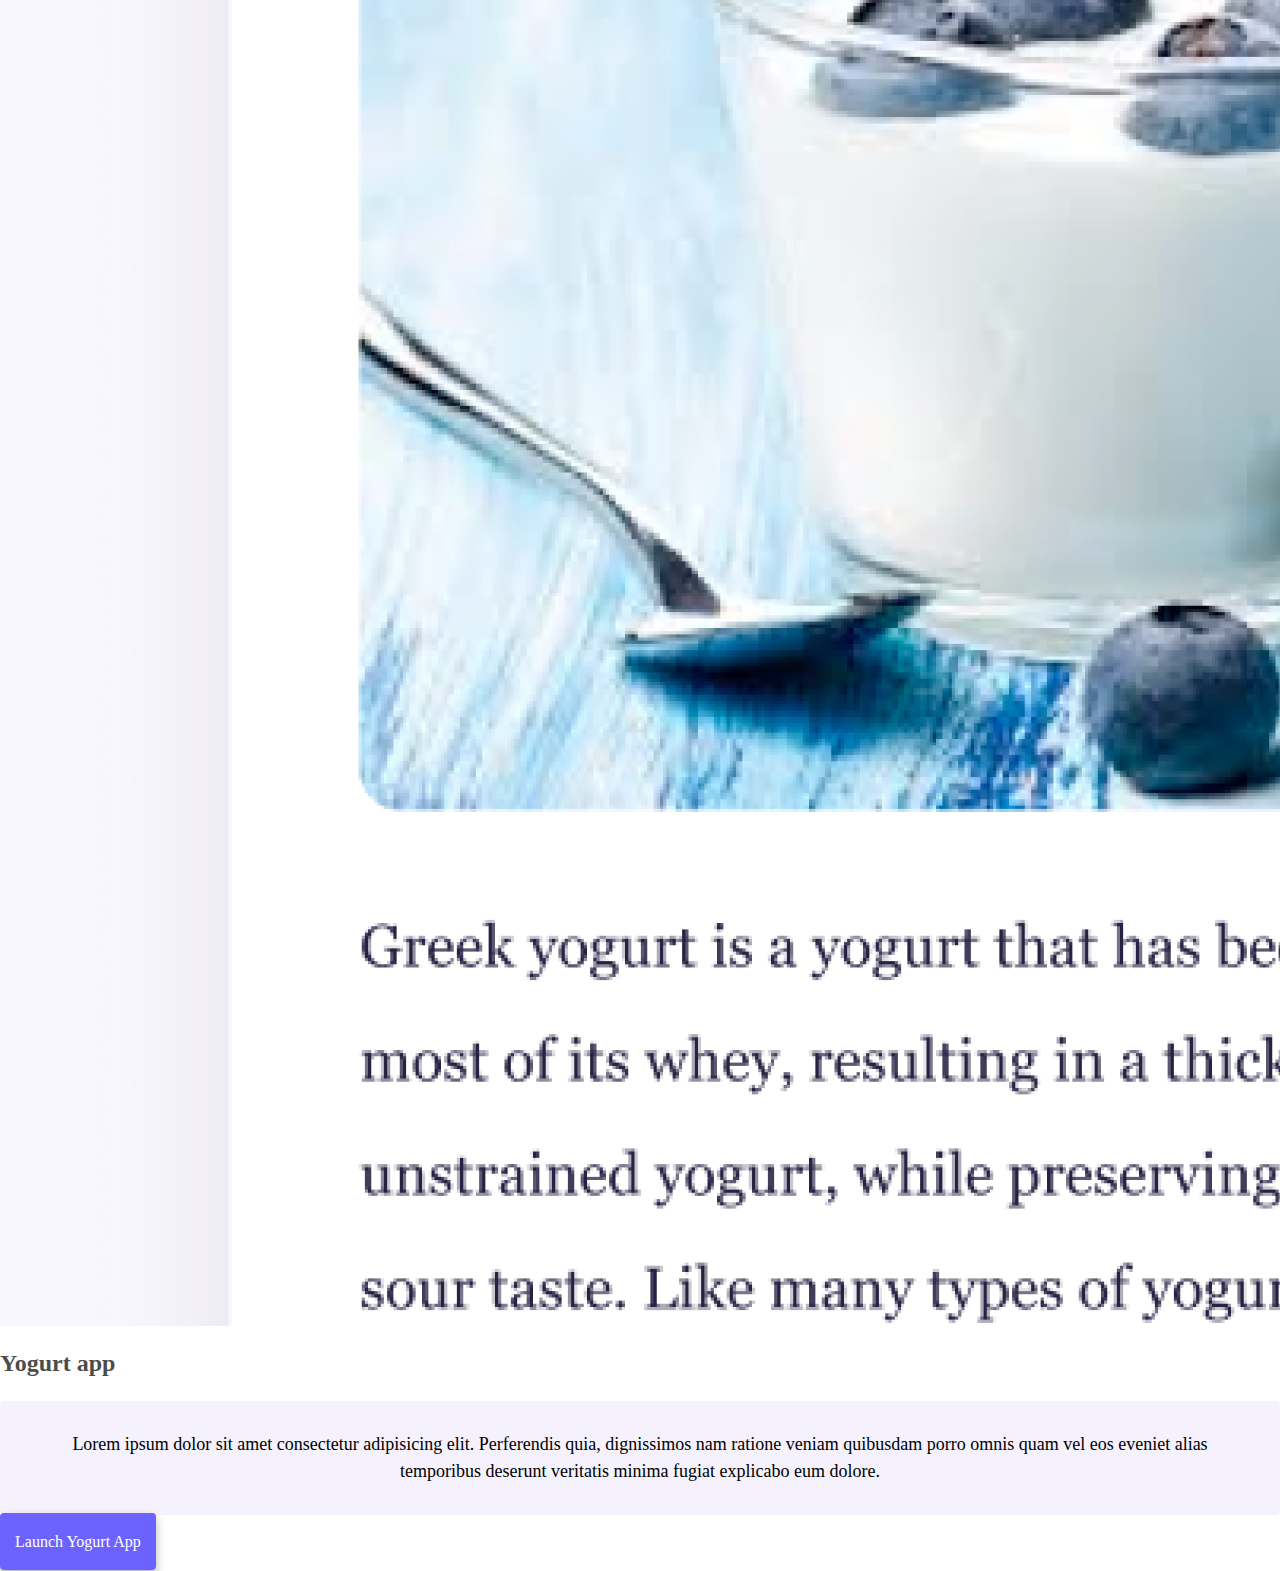
==== commit 523b603e: "Changed media" ====
--- a/index.html
+++ b/index.html
@@ -54,7 +54,7 @@
       </div>
     </nav>
     <h2 class="text-center">👋 Hi I am</h2>
-    <h1 class="text-center">Olha</h1>
+    <h1 class="text-center">Olha Haladzhian</h1>
     <h3 class="text-center">🇺🇦 Front-end developer, based in Odesa, Ukraine</h3>
     <div class="navigation-links">
       <a href="about.html#contact" class="contact-link">Contact me</a>
@@ -66,11 +66,11 @@
           <img
             src="images/yoga.png"
             class="img-fluid p-2 shadow rounded d-none d-sm-block"
-            alt=""
+            alt="yoga app"
           />
         </div>
         <div class="col-md-6">
-          <h3 class="mb-3 ms-3 text-start fs-1 fw-bolder">Yoga app</h3>
+          <h3 class="mb-3 ms-3  fs-1 fw-bolder">Yoga app</h3>
           <p class="text-start bg-white">
             Lorem ipsum dolor sit amet consectetur adipisicing elit. Perferendis
             quia, dignissimos nam ratione veniam quibusdam porro omnis quam vel
@@ -84,7 +84,7 @@
       </div>
       <div class="row mt-5">
         <div class="col-md-6">
-          <h3 class="mb-3 ms-3 text-start fs-1 fw-bolder">Weather app</h3>
+          <h3 class="mb-3 ms-3  fs-1 fw-bolder">Weather app</h3>
           <p class="text-start bg-white">
             Lorem ipsum dolor sit amet consectetur adipisicing elit. Perferendis
             quia, dignissimos nam ratione veniam quibusdam porro omnis quam vel
@@ -99,7 +99,7 @@
           <img
             src="images/weather.png"
             class="img-fluid p-2 shadow rounded d-none d-sm-block"
-            alt=""
+            alt="weather app"
           />
         </div>
       </div>
@@ -108,11 +108,11 @@
           <img
             src="images/yogurt.png"
             class="img-fluid p-2 shadow rounded d-none d-sm-block"
-            alt=""
+            alt="yogurt app"
           />
         </div>
         <div class="col-md-6">
-          <h3 class="ms-3 text-start fs-1 fw-bolder">Yogurt app</h3>
+          <h3 class="ms-3  fs-1 fw-bolder">Yogurt app</h3>
           <p class="text-start bg-white">
             Lorem ipsum dolor sit amet consectetur adipisicing elit. Perferendis
             quia, dignissimos nam ratione veniam quibusdam porro omnis quam vel
--- a/style.css
+++ b/style.css
@@ -21,6 +21,7 @@
   font-size: 24px;
   opacity: 0.7;
   margin-top: 20px;
+  text-align: left;
 }
 
 p {
@@ -33,9 +34,14 @@
 }
 @media (max-width: 900px) {
   h1,
-  h2,
+  h2 {
+    font-size: 40px;
+  }
   h3 {
-    font-size: 18px;
+    text-align: center;
+  }
+  .primary-link {
+    justify-content: center;
   }
 }
 .navigation-links {
